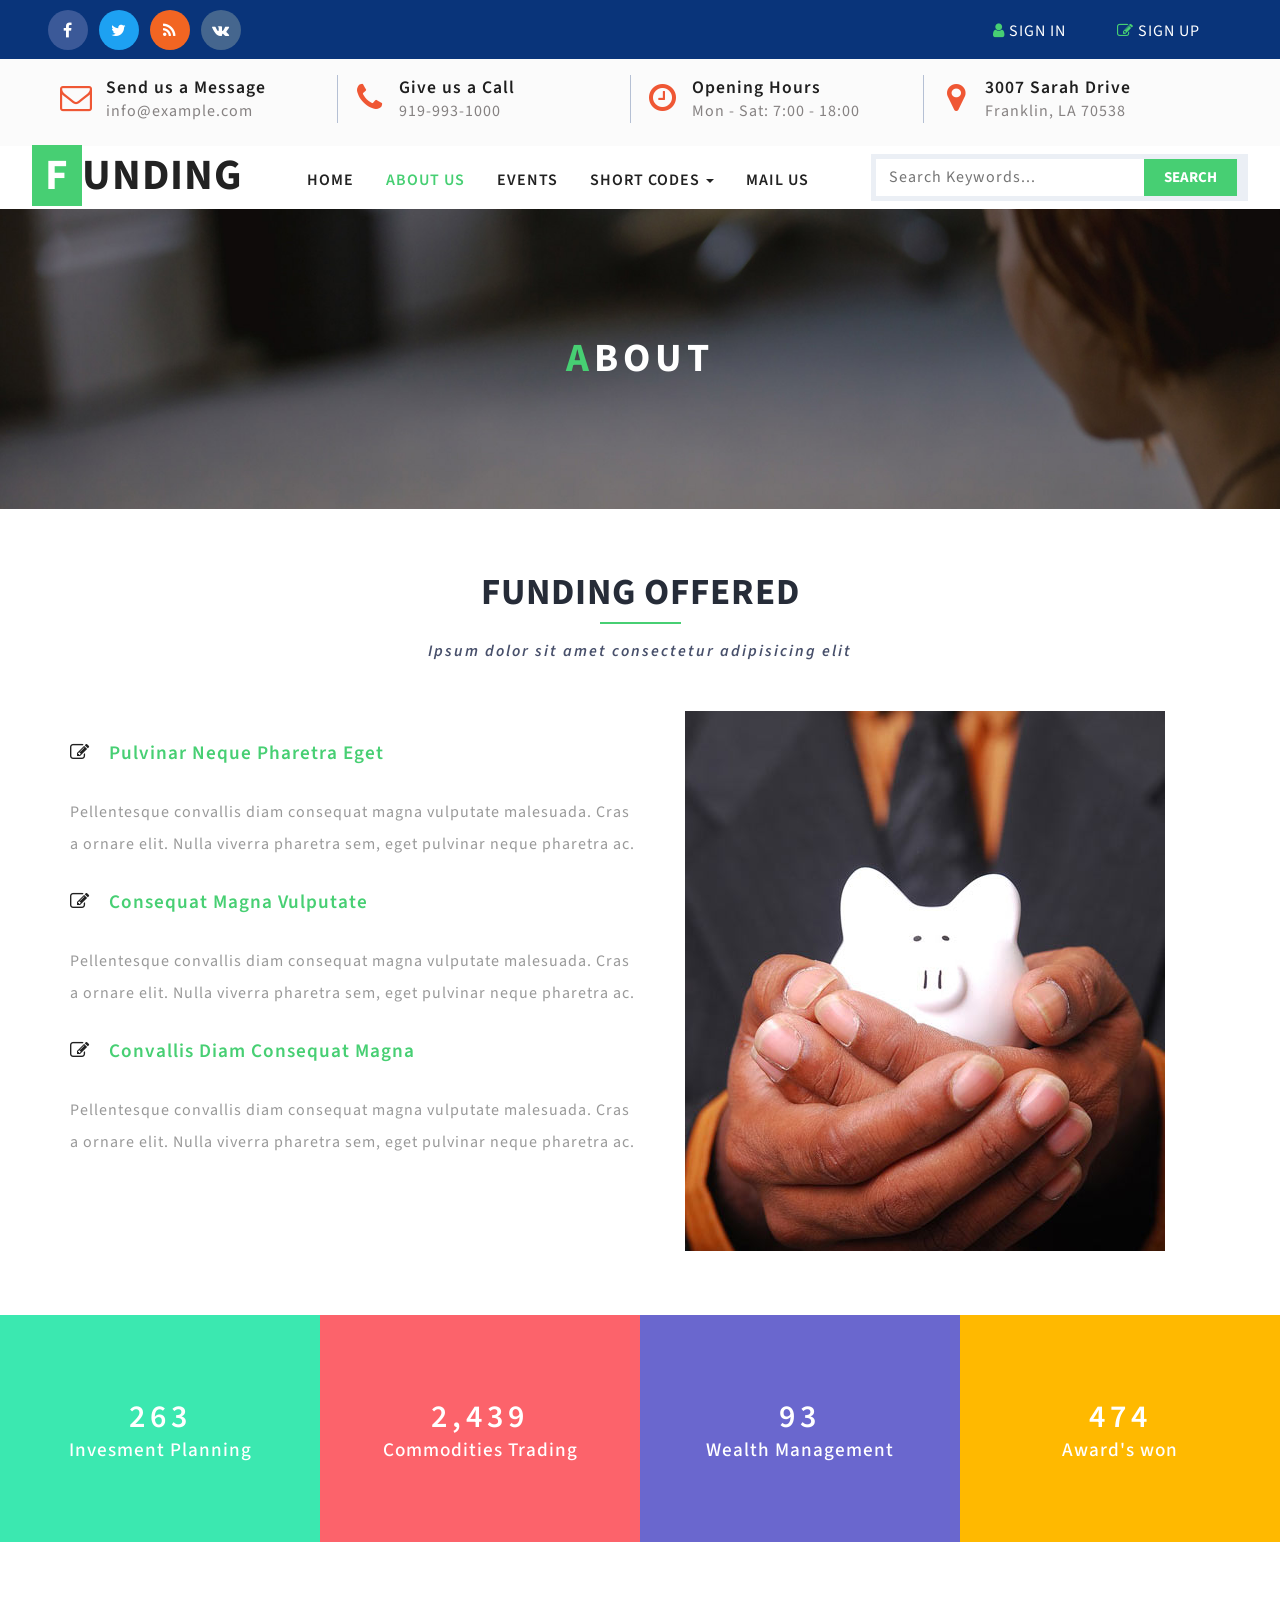
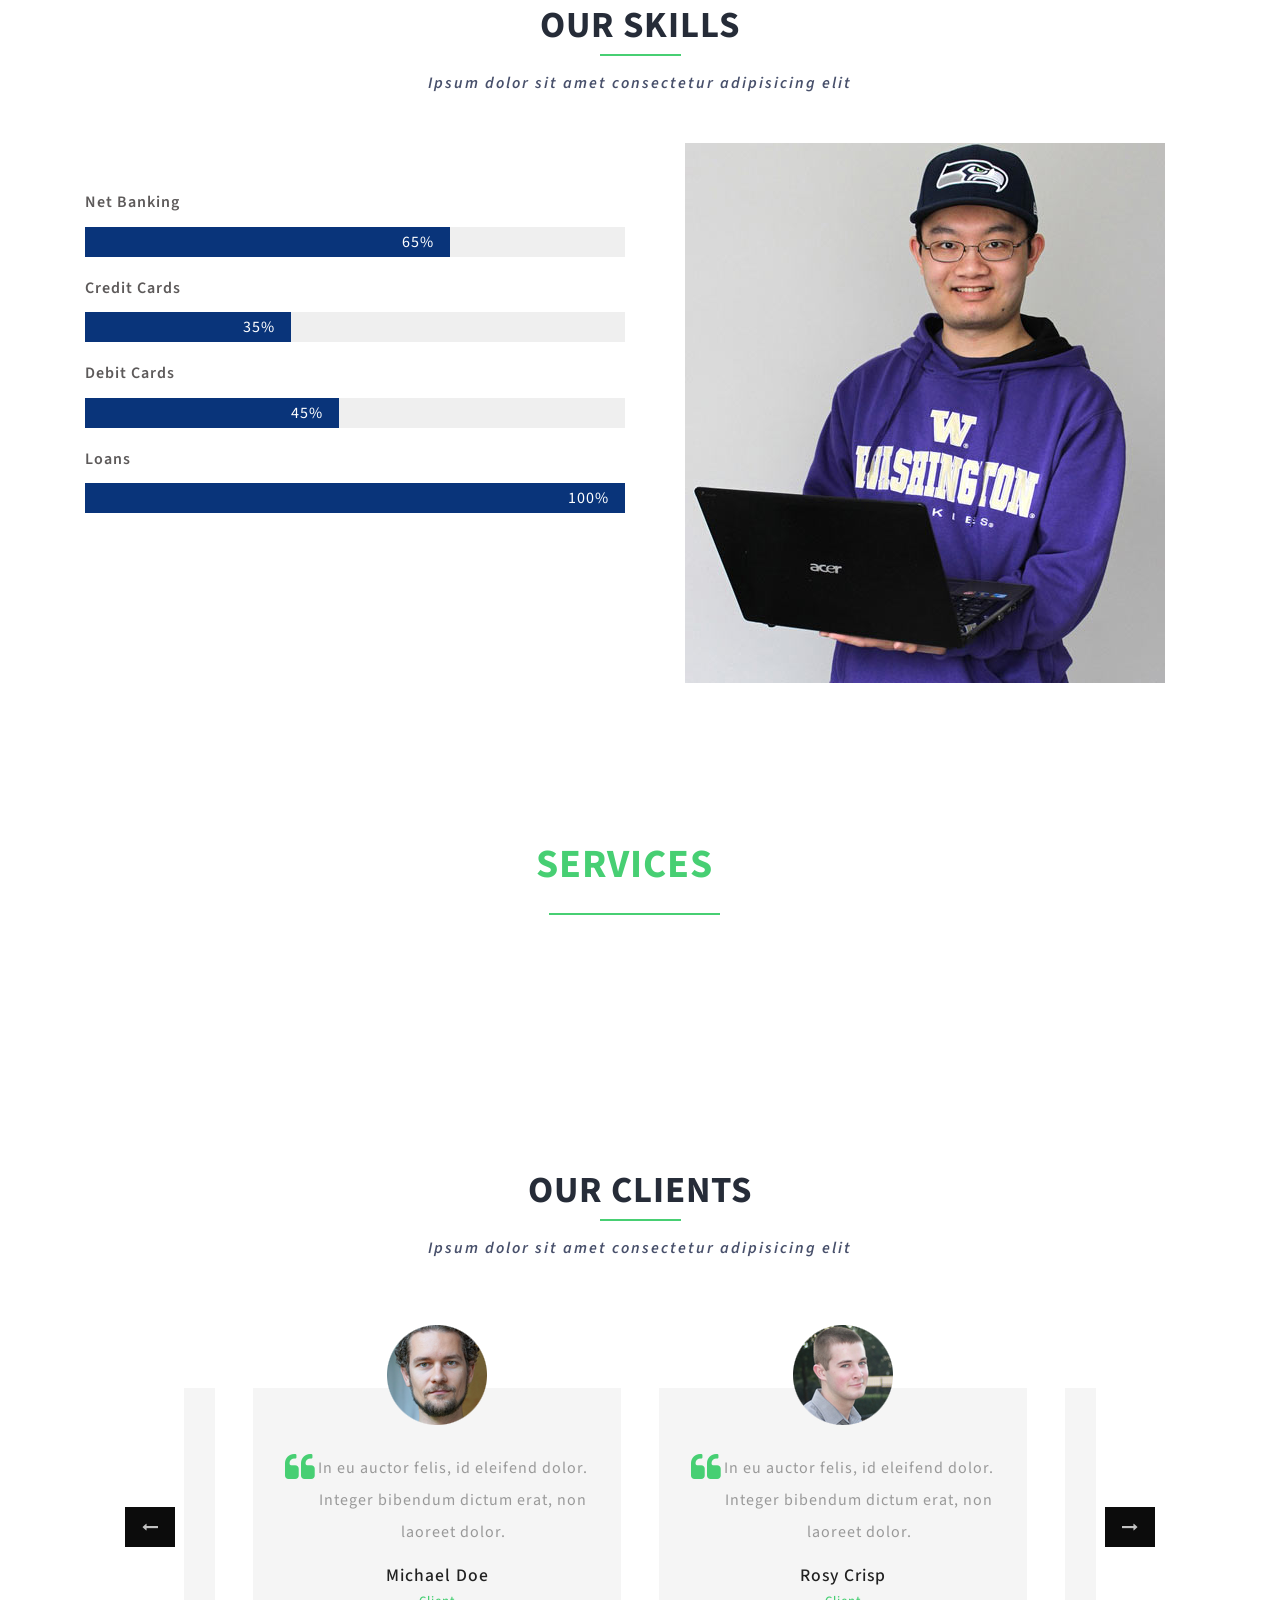
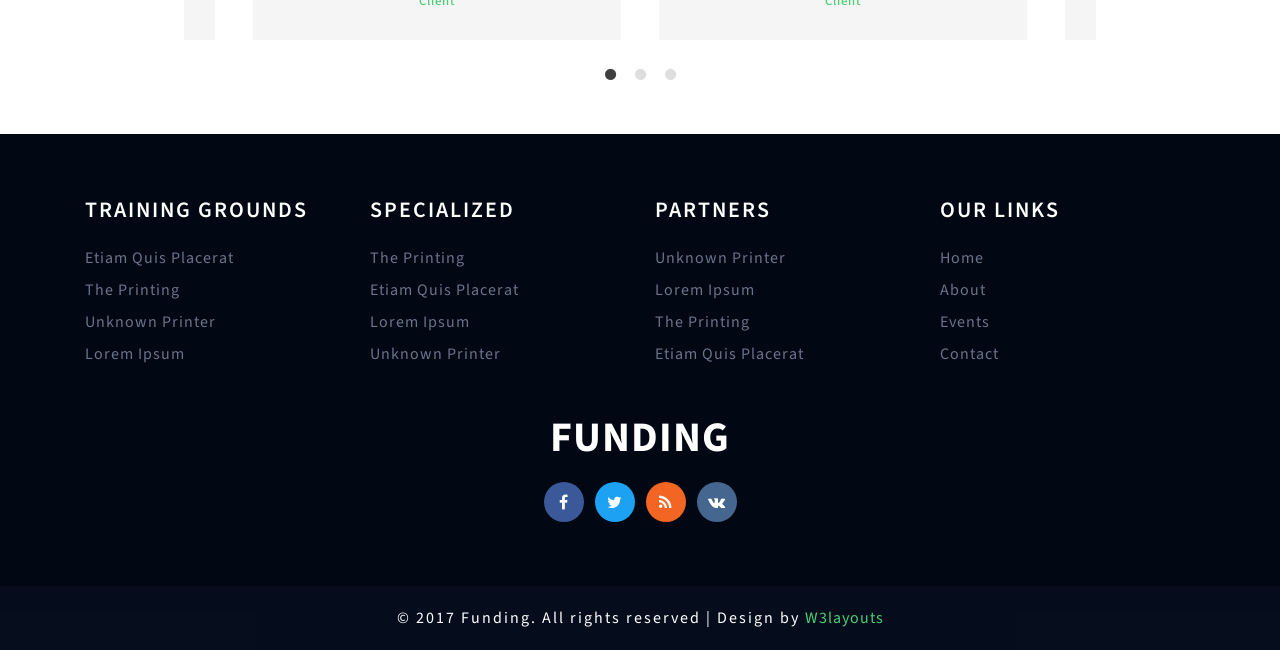
==== about.html @ b18e2f13 "" ====
<!--
author: W3layouts
author URL: http://w3layouts.com
License: Creative Commons Attribution 3.0 Unported
License URL: http://creativecommons.org/licenses/by/3.0/
-->
<!DOCTYPE html>
<html lang="en">
<head>
<title>Funding a Banking Category Flat Bootstrap Responsive Website Template | About :: w3layouts</title>
<!-- custom-theme -->
<meta name="viewport" content="width=device-width, initial-scale=1">
<meta http-equiv="Content-Type" content="text/html; charset=utf-8" />
<meta name="keywords" content="Funding Responsive web template, Bootstrap Web Templates, Flat Web Templates, Android Compatible web template, 
Smartphone Compatible web template, free webdesigns for Nokia, Samsung, LG, SonyEricsson, Motorola web design" />
<script type="application/x-javascript"> addEventListener("load", function() { setTimeout(hideURLbar, 0); }, false);
		function hideURLbar(){ window.scrollTo(0,1); } </script>
<!-- //custom-theme -->
<link href="css/bootstrap.css" rel="stylesheet" type="text/css" media="all" />
<link href="css/style.css" rel="stylesheet" type="text/css" media="all" />
<link rel="stylesheet" href="css/flexslider.css" type="text/css" media="screen" property="" />
<!-- font-awesome-icons -->
<link href="css/font-awesome.css" rel="stylesheet"> 
<link href="//fonts.googleapis.com/css?family=Source+Sans+Pro:300,300i,400,400i,600,600i,700,900" rel="stylesheet">

</head>	
<body>
<!-- banner -->
<div class="header">
		
		<div class="w3layouts_header_right">
			<div class="agileits-social top_content">
					<ul>
							<li><a href="#"><i class="fa fa-facebook"></i></a></li>
							<li><a href="#"><i class="fa fa-twitter"></i></a></li>
							<li><a href="#"><i class="fa fa-rss"></i></a></li>
							<li><a href="#"><i class="fa fa-vk"></i></a></li>
						</ul>
				</div>
		</div>
		<div class="w3layouts_header_left">
			<ul>
					<li><a href="#" data-toggle="modal" data-target="#myModal2"><i class="fa fa-user" aria-hidden="true"></i> Sign in</a></li>
					<li><a href="#" data-toggle="modal" data-target="#myModal3"><i class="fa fa-pencil-square-o" aria-hidden="true"></i> Sign up</a></li>
				</ul>

		</div>
		<div class="clearfix"> </div>
	</div>
<div class="header_mid">
		<div class="w3layouts_header_mid">
			<ul>
				<li>
					<div class="header_contact_details_agile"><i class="fa fa-envelope-o" aria-hidden="true"></i>
						<div class="w3l_header_contact_details_agile">
							 <div class="header-contact-detail-title">Send us a Message</div> 
							<a href="mailto:info@example.com">info@example.com</a>
						</div>
				   </div>
			    </li>
				<li>
					<div class="header_contact_details_agile"><i class="fa fa-phone" aria-hidden="true"></i>
						<div class="w3l_header_contact_details_agile">
							 <div class="header-contact-detail-title">Give us a Call</div> 
							<a class="w3l_header_contact_details_agile-info_inner"> 919-993-1000 </a>
						</div>
				   </div>
			    </li>
				<li>
					<div class="header_contact_details_agile"><i class="fa fa-clock-o" aria-hidden="true"></i>
						<div class="w3l_header_contact_details_agile">
							 <div class="header-contact-detail-title">Opening Hours</div> 
							<a class="w3l_header_contact_details_agile-info_inner">Mon - Sat: 7:00 - 18:00</a>
						</div>
				   </div>
			    </li>
				<li>
					<div class="header_contact_details_agile"><i class="fa fa-map-marker" aria-hidden="true"></i>
						<div class="w3l_header_contact_details_agile">
							 <div class="header-contact-detail-title">3007 Sarah Drive</div> 
								<a class="w3l_header_contact_details_agile-info_inner">Franklin, LA 70538 </a>
						</div>
				   </div>
			    </li>
			</ul>
		</div>
	</div>
	<div class="banner">
		<nav class="navbar navbar-default">
			<div class="navbar-header navbar-left">
				<button type="button" class="navbar-toggle collapsed" data-toggle="collapse" data-target="#bs-example-navbar-collapse-1">
					<span class="sr-only">Toggle navigation</span>
					<span class="icon-bar"></span>
					<span class="icon-bar"></span>
					<span class="icon-bar"></span>
				</button>
				<h1><a class="navbar-brand" href="index.html"><span>F</span>unding</a></h1>
			</div>
			<!-- Collect the nav links, forms, and other content for toggling -->
			<div class="collapse navbar-collapse navbar-right" id="bs-example-navbar-collapse-1">
				<nav class="link-effect-2" id="link-effect-2">
					<ul class="nav navbar-nav">
						<li><a href="index.html"><span data-hover="Home">Home</span></a></li>
						<li class="active"><a href="about.html"><span data-hover="About Us">About Us</span></a></li>
						<li><a href="events.html"><span data-hover="Events">Events</span></a></li>
						<li class="dropdown">
							<a href="#" class="dropdown-toggle" data-toggle="dropdown"><span data-hover="Short Codes">Short Codes</span> <b class="caret"></b></a>
							<ul class="dropdown-menu agile_short_dropdown">
								<li><a href="icons.html">Web Icons</a></li>
								<li><a href="typography.html">Typography</a></li>
							</ul>
						</li>
						<li><a href="mail.html"><span data-hover="Mail Us">Mail Us</span></a></li>
					</ul>
				</nav>
			
			</div>
			<div class="w3_agile_search">
				<form action="#" method="post">
					<input type="search" name="Search" placeholder="Search Keywords..." required="" />
					<input type="submit" value="Search">
				</form>

			</div>
		</nav>
		</div>

<!-- //banner -->	
<!-- /banner -->	
    <div class="banner1">
	    <div class="wthree_banner1_info">
				<h3><span>A</span>bout</h3>
		</div>
    </div>
<!-- //banner -->	
<!-- courses -->
	<div class="team">
		<div class="container"> 
			<div class="w3_agile_team_grid">
				<div class="w3_agile_team_grid_left">
					<h3 class="w3l_header w3_agileits_header">Funding <span>Offered</span></h3>
		            <p class="sub_para_agile">Ipsum dolor sit amet consectetur adipisicing elit</p>
				</div>
			</div>
			<div class="agile_team_grids_top">
				<div class="col-md-6 w3ls_banner_bottom_left w3ls_courses_left">
					<div class="w3ls_courses_left_grids">
						<div class="w3ls_courses_left_grid">
							<h3><i class="fa fa-pencil-square-o" aria-hidden="true"></i>pulvinar neque pharetra eget</h3>
							<p>Pellentesque convallis diam consequat magna vulputate malesuada. 
								Cras a ornare elit. Nulla viverra pharetra sem, eget pulvinar neque pharetra ac.</p>
						</div>
						<div class="w3ls_courses_left_grid">
							<h3><i class="fa fa-pencil-square-o" aria-hidden="true"></i>consequat magna vulputate</h3>
							<p>Pellentesque convallis diam consequat magna vulputate malesuada. 
								Cras a ornare elit. Nulla viverra pharetra sem, eget pulvinar neque pharetra ac.</p>
						</div>
						<div class="w3ls_courses_left_grid">
							<h3><i class="fa fa-pencil-square-o" aria-hidden="true"></i>convallis diam consequat magna</h3>
							<p>Pellentesque convallis diam consequat magna vulputate malesuada. 
								Cras a ornare elit. Nulla viverra pharetra sem, eget pulvinar neque pharetra ac.</p>
						</div>
					</div>
				</div>
				<div class="col-md-6 agileits_courses_right">
					<img src="images/2.jpg" alt=" " class="img-responsive" />
				</div>
				<div class="clearfix"> </div>
			</div>
		</div>
	</div>
<!-- //courses -->
<!-- stats -->
	<div class="stats">
		<div class="col-md-3 w3layouts_stats_left w3_counter_grid">
			<p class="counter">1,546</p>
			<h3>Invesment Planning</h3>
		</div>
		<div class="col-md-3 w3layouts_stats_left w3_counter_grid1">
			<p class="counter">14,345</p>
			<h3>Commodities Trading</h3>
		</div>
		<div class="col-md-3 w3layouts_stats_left w3_counter_grid2">
			<p class="counter">563</p>
			<h3>Wealth Management</h3>
		</div>
		<div class="col-md-3 w3layouts_stats_left w3_counter_grid3">
			<p class="counter">2,874</p>
			<h3>Award's won</h3>
		</div>
		<div class="clearfix"> </div>
	</div>
<!-- //stats -->
<!-- bootstrap-pop-up -->
	<div class="modal video-modal fade" id="myModal" tabindex="-1" role="dialog" aria-labelledby="myModal">
		<div class="modal-dialog" role="document">
			<div class="modal-content">
				<div class="modal-header">
					Funding
					<button type="button" class="close" data-dismiss="modal" aria-label="Close"><span aria-hidden="true">&times;</span></button>						
				</div>
				<section>
					<div class="modal-body">
						<img src="images/10.jpg" alt=" " class="img-responsive" />
						<p>Ut enim ad minima veniam, quis nostrum 
							exercitationem ullam corporis suscipit laboriosam, 
							nisi ut aliquid ex ea commodi consequatur? Quis autem 
							vel eum iure reprehenderit qui in ea voluptate velit 
							esse quam nihil molestiae consequatur, vel illum qui 
							dolorem eum fugiat quo voluptas nulla pariatur.
							<i>" Quis autem vel eum iure reprehenderit qui in ea voluptate velit 
								esse quam nihil molestiae consequatur.</i></p>
					</div>
				</section>
			</div>
		</div>
	</div>
<!-- //bootstrap-pop-up -->
<!-- stats-bottom -->
	<div class="team">
		<div class="container"> 
			<div class="w3_agile_team_grid">
				<div class="w3_agile_team_grid_left">
					<h3 class="w3l_header w3_agileits_header">Our <span>Skills</span></h3>
		             <p class="sub_para_agile">Ipsum dolor sit amet consectetur adipisicing elit</p>

				</div>
			</div>
			<div class="agile_team_grids_top">

				<div class="col-md-6 w3l_stats_bottom_grid_right">
					<div class='bar_group'>
						<div class='bar_group__bar thin elastic' label='Net Banking' value='230'>
							<div class='w3ls_bar_group__bar_pos'>
								<p>65%</p>
							</div>
						</div>
						<div class='bar_group__bar thin elastic' label='Credit Cards' value='130'>
							<div class='w3ls_bar_group__bar_pos'>
								<p>35%</p>
							</div>
						</div>
						<div class='bar_group__bar thin elastic' label='Debit Cards' value='160'>
							<div class='w3ls_bar_group__bar_pos'>
								<p>45%</p>
							</div>
						</div>
						<div class='bar_group__bar thin elastic' label='Loans' value='340'>
							<div class='w3ls_bar_group__bar_pos'>
								<p>100%</p>
							</div>
						</div>
					</div>
				</div>
								<div class="col-md-6 w3l_stats_bottom_grid_left">
					<img src="images/3.jpg" alt=" " class="img-responsive" />
				</div>
				<div class="clearfix"> </div>
			</div>
		</div>
	</div>
<!-- //stats-bottom -->	
<!-- stats-bottom-banner -->
	<div class="stats-bottom-banner">
		<div class="container">
			<h3>We Offer <span>Services</span> That Work</h3>
			<p>Nunc in dolor hendrerit, pellentesque mi ac, accumsan nunc. Vestibulum sapien lacus, 
				auctor sed ullamcorper id, aliquam molestie dui. Proin faucibus 
				ullamcorper erat id interdum.</p>
		</div>
	</div>
<!-- //stats-bottom-banner -->	
<!-- bootstrap-pop-up -->
	<div class="modal video-modal fade" id="myModal" tabindex="-1" role="dialog" aria-labelledby="myModal">
		<div class="modal-dialog" role="document">
			<div class="modal-content">
				<div class="modal-header">
					<button type="button" class="close" data-dismiss="modal" aria-label="Close"><span aria-hidden="true">&times;</span></button>						
				</div>
				<div class="signin-form profile">
				
					<div class="modal-body">
						<img src="images/g1.jpg" alt=" " class="img-responsive" />
						<p>Ut enim ad minima veniam, quis nostrum 
							exercitationem ullam corporis suscipit laboriosam, 
							nisi ut aliquid ex ea commodi consequatur? Quis autem 
							vel eum iure reprehenderit qui in ea voluptate velit 
							esse quam nihil molestiae consequatur, vel illum qui 
							dolorem eum fugiat quo voluptas nulla pariatur.
							<i>" Quis autem vel eum iure reprehenderit qui in ea voluptate velit 
								esse quam nihil molestiae consequatur.</i></p>
					</div>
				</div>
			</div>
		</div>
	</div>
<!-- //bootstrap-pop-up -->
<!-- testimonials -->
	<div class="testimonials">
		<div class="container">
	      <h3 class="w3l_header w3_agileits_header">Our <span>Clients</span></h3>
		  <p class="sub_para_agile">Ipsum dolor sit amet consectetur adipisicing elit</p>
			<div class="w3ls_testimonials_grids">
				 <section class="center slider">
						<div class="agileits_testimonial_grid">
							<div class="w3l_testimonial_grid">
								<p>In eu auctor felis, id eleifend dolor. Integer bibendum dictum erat, 
									non laoreet dolor.</p>
								<h4>Rosy Crisp</h4>
								<h5>Client</h5>
								<div class="w3l_testimonial_grid_pos">
									<img src="images/1.png" alt=" " class="img-responsive" />
								</div>
							</div>
						</div>
						<div class="agileits_testimonial_grid">
							<div class="w3l_testimonial_grid">
								<p>In eu auctor felis, id eleifend dolor. Integer bibendum dictum erat, 
									non laoreet dolor.</p>
								<h4>Laura Paul</h4>
								<h5>Client</h5>
								<div class="w3l_testimonial_grid_pos">
									<img src="images/2.png" alt=" " class="img-responsive" />
								</div>
							</div>
						</div>
						<div class="agileits_testimonial_grid">
							<div class="w3l_testimonial_grid">
								<p>In eu auctor felis, id eleifend dolor. Integer bibendum dictum erat, 
									non laoreet dolor.</p>
								<h4>Michael Doe</h4>
								<h5>Client</h5>
								<div class="w3l_testimonial_grid_pos">
									<img src="images/3.png" alt=" " class="img-responsive" />
								</div>
							</div>
						</div>
				</section>
			</div>
		</div>
	</div>
<!-- //testimonials -->
<!-- footer -->
<div class="footer_agile_w3ls">
	<div class="container">
		<div class="agileits_w3layouts_footer_grids">
	        <div class="col-md-3 footer-w3-agileits">
					<h3>Training Grounds</h3>
					<ul>
						<li>Etiam quis placerat</li>
						<li>the printing</li>
						<li>unknown printer</li>
						<li>Lorem Ipsum</li>
					</ul>
			</div>
			<div class="col-md-3 footer-agileits">
					<h3>Specialized</h3>
					<ul>
						<li>the printing</li>
						<li>Etiam quis placerat</li>
						<li>Lorem Ipsum</li>
						<li>unknown printer</li>
					</ul>
				</div>
				<div class="col-md-3 footer-wthree">
					<h3>Partners</h3>
					<ul>
						<li>unknown printer</li>
						<li>Lorem Ipsum</li>
						<li>the printing</li>
						<li>Etiam quis placerat</li>
					</ul>
				</div>
	
				<div class="col-md-3 footer-agileits-w3layouts">
					<h3>Our Links</h3>
					<ul>
						<li><a href="index.html">Home</a></li>
						<li><a href="about.html">About</a></li>
						<li><a href="events.html">Events</a></li>
						<li><a href="mail.html">Contact</a></li>
					</ul>
				</div>
				<div class="clearfix"></div>

		</div>
		<div class="agileits_w3layouts_logo logo2">
			<h2><a href="index.html">Funding</a></h2>
			<div class="agileits-social">
					<ul>
							<li><a href="#"><i class="fa fa-facebook"></i></a></li>
							<li><a href="#"><i class="fa fa-twitter"></i></a></li>
							<li><a href="#"><i class="fa fa-rss"></i></a></li>
							<li><a href="#"><i class="fa fa-vk"></i></a></li>
						</ul>
				</div>

		</div>
	</div>
</div>
<div class="wthree_copy_right">
	<div class="container">
		<p>© 2017 Funding. All rights reserved | Design by <a href="http://w3layouts.com/">W3layouts</a></p>
	</div>
</div>
<!-- //footer -->

<div class="modal fade" id="myModal2" tabindex="-1" role="dialog">
														<div class="modal-dialog">
														<!-- Modal content-->
															<div class="modal-content">
																<div class="modal-header">
																	<button type="button" class="close" data-dismiss="modal">&times;</button>
																	
																	<div class="signin-form profile">
																	<h3 class="agileinfo_sign">Sign In</h3>	
																			<div class="login-form">
																				<form action="#" method="post">
																					<input type="email" name="email" placeholder="E-mail" required="">
																					<input type="password" name="password" placeholder="Password" required="">
																					<div class="tp">
																						<input type="submit" value="Sign In">
																					</div>
																				</form>
																			</div>
																			<div class="login-social-grids">
																				<ul>
																					<li><a href="#"><i class="fa fa-facebook"></i></a></li>
																					<li><a href="#"><i class="fa fa-twitter"></i></a></li>
																					<li><a href="#"><i class="fa fa-rss"></i></a></li>
																				</ul>
																			</div>
																			<p><a href="#" data-toggle="modal" data-target="#myModal3" > Don't have an account?</a></p>
																		</div>
																</div>
															</div>
														</div>
													</div>
													<!-- //Modal1 -->	
													<!-- Modal2 -->
													<div class="modal fade" id="myModal3" tabindex="-1" role="dialog">
														<div class="modal-dialog">
														<!-- Modal content-->
															<div class="modal-content">
																<div class="modal-header">
																	<button type="button" class="close" data-dismiss="modal">&times;</button>
																	
																	<div class="signin-form profile">
																	<h3 class="agileinfo_sign">Sign Up</h3>	
																			<div class="login-form">
																				<form action="#" method="post">
																				   <input type="text" name="name" placeholder="Username" required="">
																					<input type="email" name="email" placeholder="Email" required="">
																					<input type="password" name="password" placeholder="Password" required="">
																					<input type="password" name="password" placeholder="Confirm Password" required="">
																					<input type="submit" value="Sign Up">
																				</form>
																			</div>
																			<p><a href="#"> By clicking register, I agree to your terms</a></p>
																		</div>
																</div>
															</div>
														</div>
													</div>
													<!-- //Modal2 -->	

<!-- //bootstrap-pop-up -->
<!-- js -->
<script type="text/javascript" src="js/jquery-2.1.4.min.js"></script>
<!-- //js -->
<script src="js/bars.js"></script>
<!-- stats -->
	<script src="js/jquery.waypoints.min.js"></script>
	<script src="js/jquery.countup.js"></script>
		<script>
			$('.counter').countUp();
		</script>
<!-- //stats -->
<!-- carousal -->
	<script src="js/slick.js" type="text/javascript" charset="utf-8"></script>
	<script type="text/javascript">
		$(document).on('ready', function() {
		  $(".center").slick({
			dots: true,
			infinite: true,
			centerMode: true,
			slidesToShow: 2,
			slidesToScroll: 2,
			responsive: [
				{
				  breakpoint: 768,
				  settings: {
					arrows: true,
					centerMode: false,
					slidesToShow: 2
				  }
				},
				{
				  breakpoint: 480,
				  settings: {
					arrows: true,
					centerMode: false,
					centerPadding: '40px',
					slidesToShow: 1
				  }
				}
			 ]
		  });
		});
	</script>
<!-- //carousal -->
<!-- start-smooth-scrolling -->
<script type="text/javascript" src="js/move-top.js"></script>
<script type="text/javascript" src="js/easing.js"></script>
<script type="text/javascript">
	jQuery(document).ready(function($) {
		$(".scroll").click(function(event){		
			event.preventDefault();
			$('html,body').animate({scrollTop:$(this.hash).offset().top},1000);
		});
	});
</script>
<!-- start-smooth-scrolling -->
<!-- for bootstrap working -->
	<script src="js/bootstrap.js"></script>
<!-- //for bootstrap working -->
<!-- here stars scrolling icon -->
	<script type="text/javascript">
		$(document).ready(function() {
			/*
				var defaults = {
				containerID: 'toTop', // fading element id
				containerHoverID: 'toTopHover', // fading element hover id
				scrollSpeed: 1200,
				easingType: 'linear' 
				};
			*/
								
			$().UItoTop({ easingType: 'easeOutQuart' });
								
			});
	</script>
<!-- //here ends scrolling icon -->
</body>
</html>
---- css/style.css ----
/*--
Author: W3layouts
Author URL: http://w3layouts.com
License: Creative Commons Attribution 3.0 Unported
License URL: http://creativecommons.org/licenses/by/3.0/
--*/
html, body{
    font-size: 100%;
font-family: 'Source Sans Pro', sans-serif;
	background:#ffffff;
	margin: 0;
}
p,ul li,ol li,body a{
	margin:0;
	    font-family: 'Source Sans Pro', sans-serif;
		letter-spacing:1px;
}
h1,h2,h3,h4,h5,h6{
font-family: 'Source Sans Pro', sans-serif;
	margin:0;
	letter-spacing:1px;
}
ul,label{
	margin:0;
	padding:0;
}
body a:hover{
	text-decoration:none;
}
input[type="submit"],input[type="reset"],input[type="search"],input[type="text"],input[type="email"]{
	-webkit-transition: 0.5s ease-in;
    -moz-transition: 0.5s ease-in;
    -ms-transition: 0.5s ease-in;
    -o-transition: 0.5s ease-in;
    transition:0.5s ease-in;
	font-family: 'Source Sans Pro', sans-serif;
}
/*-- header --*/
.w3layouts_header_left {
    float: right;
    margin-top: 10px;
}
.w3layouts_header_left p{
	color:#999;
	line-height:1.8em;
}
.w3layouts_header_right{
	float:left;
}
.header {
    padding: 0.6em 3em;
    background: #09347a;
}
.w3layouts_header_right ul li{
	display:inline-block;
	    color: #fff;
}
.header_contact_details_agile i {
    float: left;
    font-size: 2em;
	color:#fff;
	}
	.agileits-social.top_content ul {
    margin: 0!important;
}
.agileits-social.top_content {
     margin: 0!important;
}
.w3layouts_header_right ul li i{
	 color: #47cf73;
}
.w3layouts_header_right ul li a{
		    color: #fff;
	text-decoration:none;
}
.w3layouts_header_right ul li a:hover{
	color:#fa3d43;
}
.w3layouts_header_left ul li {
    display: inline-block;
    list-style: none;
    margin-right: 1em;
}
.w3layouts_header_left ul li a {
      color: #fff;
    padding: 0.5em 1em;
    font-size: 1em;
    letter-spacing: 1px;
    text-transform: uppercase;
}
.w3layouts_header_left i {
    color: #47cf73;
}
.social_list_w3ls {
    position: absolute;
    bottom: -126px;
    left: 16px;
}
.social_list_w3ls i {
    width: 0;
    height: 0;
    margin: 0;
}
.social_list_w3ls a {
    display: inline-block;
    margin-right:36px;
    color: #fff;
}
.social_list_w3ls a:hover{
	color:#00acee;
}
.social_list_w3ls span {
    font-size: 1em;
}
/*-- w3layouts_header_mid --*/
.w3layouts_header_mid ul li {
    list-style: none;
    display: inline-block;
    width: 23%;
}
.header_contact_details_agile i {
      color: #ef5734;
    width: 20%;
    float: left;
    text-align: center;
    margin-top: 7px;
}
.w3l_header_contact_details_agile {
    float: right;
    width: 80%;
}
.header-contact-detail-title {
    color: #1f1f1f;
    font-size: 1.1em;
    font-weight: 600;
}
a.w3l_header_contact_details_agile-info_inner,.w3l_header_contact_details_agile a {
    font-size: 1em;
    color: #868282;
}
.header_mid {
    padding: 1em 3em;
    background: rgba(245, 244, 244, 0.41);
}

.w3layouts_header_mid ul li {
    list-style: none;
    display: inline-block;
    width: 24.5%;
    border-right: 1px ridge#b5c0d4;
}
.w3layouts_header_mid ul li:nth-child(4) {
border:none;
}
/*-- //w3layouts_header_mid--*/
/*-- bootstrap-pop-up --*/
.modal-header {
    color: #222;
    text-align: center;
    text-transform: uppercase;
    letter-spacing: 1px;
	    border-bottom: none;
}
.close {
    opacity: 1;
}
.modal-body p {
    color: #777;
    text-align: left;
	padding:1em 2em 1em;
	margin: 0 !important;
	line-height:2em;
}
.modal-body p i {
    display: block;
    margin: 1em 0;
    color: #212121;
}
.modal-body {
    padding:0;
}
.modal-content {
    border-radius: 0;
}
button.close {
    font-size: 1.5em;
    color:#212121;
	outline: none;
}
/*-- registration --*/
.signin-form {
	    padding: 0em 1em 1em 1em;
    text-align: center;
}
.signin-form h3,h3.agileinfo_sign  {
       font-size: 1.5em;
    color: #212121;
    font-weight: 700;
    margin: 1em 0 0.8em 0;
    text-transform: uppercase;
    letter-spacing: 1px;
}
h3.agileinfo_sign  {
	text-align:center;
}
.signin-form h3 span {
    color: #67e1ff;
}
.login-form {
    margin: 1em 0 2.5em;
}
.signin-form input[type="email"],.signin-form input[type="text"], .signin-form input[type="password"] {
      width: 100%;
    padding: 1em 1em 1em 1em;
    font-size: 0.9em;
       margin: 0.5em 0;
    outline: none;
    color: #212121;
    border: none;
    border: 1px solid #ccc;
    letter-spacing: 1px;
    text-align: center;
}
.signin-form input[type="email"] {
    background: none;
    display: block;
}
.signin-form input[type="text"] {
    background: none;
    display: block;
}
.signin-form input[type="password"] {
     background: none;
    display: block;
}
.signin-form ::-webkit-input-placeholder{
	color:#212121 !important;
}
.signin-form input[type="submit"] {
    outline: none;
    padding: 0.8em 0;
    width: 100%;
    text-align: center;
    font-size: 1em;
    margin-top: 1em;
    border: none;
    color: #FFFFFF;
	text-transform:uppercase;
    cursor: pointer;
        background: #47cf73;
    box-shadow: 0px 2px 1px rgba(28, 28, 29, 0.42);
	
}
.signin-form input[type="submit"]:hover {
    color: #fff;
       background: #000;
    transition: .5s all;
	-webkit-transition: .5s all;
    -moz-transition: .5s all;
    -o-transition: .5s all;
    -ms-transition: .5s all;
}
.signin-form p a {
    font-size: 0.875em;
    color: #212121;
    letter-spacing: 1px;
}
.login-social-grids{
    margin: 1em 0;
}
.login-social-grids ul {
    padding: 0;
    margin: 0;
}
.login-social-grids ul li {
    display: inline-block;
    margin: 0 .5em 0 0;
}
.login-social-grids ul li a {
    color: #FFFFFF;
    text-align: center;
}
.login-social-grids ul li a i.fa.fa-facebook, .login-social-grids ul li a i.fa.fa-twitter, .login-social-grids ul li a i.fa.fa-rss{
    height: 30px;
    width: 30px;
    border: solid 2px #212121;
    line-height: 29px;
    background: none;
    color: #212121;
    transition: 0.5s all;
    -webkit-transition: 0.5s all;
    -moz-transition: 0.5s all;
    -o-transition: 0.5s all;
    -ms-transition: 0.5s all;
	border-radius:50%;
	-webkit-border-radius:50%;
	-moz-border-radius:50%;
	-ms-border-radius:50%;
	-o-border-radius:50%;
	
}
.login-social-grids ul li a i.fa.fa-facebook:hover {
	border: solid 2px #3b5998;
	background:#3b5998;
    color: #FFFFFF;
}
.login-social-grids ul li a i.fa.fa-twitter:hover{
	border: solid 2px #55acee;
	background:#55acee;
	color: #FFFFFF;
}
.login-social-grids ul li a i.fa.fa-rss:hover{
	border: solid 2px #f26522;
	background:#f26522;
	color: #FFFFFF;
}
.modal-header .close{
	float:right!important;
}
.form-control:focus {
    border: 1px solid #ccc;
    outline: 0;
	 box-shadow:none!important;
}
/*-- //registration --*/
/*-- //bootstrap-pop-up --*/
/*-- banner --*/
.banner1{
    background: url(../images/banner2.jpg) no-repeat 0px 0px;
    background-size: cover;
    -webkit-background-size: cover;
    -moz-background-size: cover;
    -o-background-size: cover;
    -ms-background-size: cover;
    min-height: 300px;
}
/*-- nav --*/
.navbar-default {
    background: none;
    border: none;
}
.navbar {
    margin-bottom: 0;
}
.navbar-collapse {
    padding: 0;
}
.navbar-right {
    margin-right: 0;
}
.navbar-default .navbar-nav > .active > a, .navbar-default .navbar-nav > .active > a:hover, .navbar-default .navbar-nav > .active > a:focus {
    color:#47cf73;
    background:none;
}
.navbar-default .navbar-nav > li > a {
    font-weight:600;
    letter-spacing: 1px;
	font-family: 'Source Sans Pro', sans-serif;
    font-size: 1em;
}
.navbar-nav > li > a {
    margin: 0;
    padding:0 1.5em;
    text-transform: uppercase;
}
.navbar-default .navbar-nav > li > a:hover{
    color:#47cf73;
}
.navbar-default .navbar-nav > li > a:focus {
    color: #fff;
	outline:none;
}
nav.navbar.navbar-default {
    background: none;
       padding: 0.5em 2em;
}
.navbar-right {
    float: left !important;
    margin: 1em 0 0 12em;
}
.navbar-default .navbar-nav > .open > a, .navbar-default .navbar-nav > .open > a:hover, .navbar-default .navbar-nav > .open > a:focus {
    color:#fff;
    background: none;
}
.navbar-default .navbar-nav > li > a {
    color: #222;
}
.navbar-default .navbar-nav  > .active.open > a:focus {
	background:transparent;
	color: #222;
}
.navbar-default .navbar-brand,.navbar-default .navbar-brand:hover, .navbar-default .navbar-brand:focus {
    color: #222;
}
.navbar-brand {
    height: 42px;
    padding: 0;
    font-size: 1.2em;
    line-height: 43px;
    font-weight: 700;
    text-transform: uppercase;
}
.navbar-brand span {
    color: #fff;
    background: #47cf73;
    padding: 0px 13px;
}
.link-effect-2 a {
  overflow: hidden;
  font-weight: 400;
}
.link-effect-2 a span {
  position: relative;
  display: inline-block;
  -moz-transition: 0.3s;
  -o-transition: 0.3s;
  -webkit-transition: 0.3s;
  transition: 0.3s;
}
.link-effect-2 a span::before {
  color:#47cf73;
  position: absolute;
  top: 100%;
  content: attr(data-hover);
  -moz-transform: translate3d(0, 0, 0);
  -ms-transform: translate3d(0, 0, 0);
  -webkit-transform: translate3d(0, 0, 0);
  transform: translate3d(0, 0, 0);
}
.link-effect-2 a:hover span {
  -moz-transform: translateY(-100%);
  -ms-transform: translateY(-100%);
  -webkit-transform: translateY(-100%);
  transform: translateY(-100%);
}
.agile_short_dropdown {
    border-radius: 0;
    background: #ffffff;
    text-align: center;
	padding:0;
	border: none;
}
.agile_short_dropdown li a{
	text-transform:uppercase;
	color:#212121;
	font-size:13px;
	font-weight:600;
	padding: .8em 0;
}
.agile_short_dropdown > li > a:hover{
    color: #fff;
    text-decoration: none;
    background-color:#47cf73;
}
.w3_agile_search{
	float:right;
	    width: 25%;
}
.w3_agile_search input[type="search"] {
    
    font-size: 16px;
    font-weight: 400;
    padding: 6px 12px;
     width: 74%;
    outline: none;
    background: #fff;
    color: #000;
    border: 1px solid #fff;
    letter-spacing: 1px;
}
.w3_agile_search input[type="submit"] {
    background: #47cf73;
    color: #fff;
    border: none;
    font-size: 15px;
    text-transform: capitalize;
    font-weight:700;
    padding: 8px 20px;
    margin-left: -3px;
    outline: none;
    transition: 0.5s all;
    -webkit-transition: 0.5s all;
    -moz-transition: 0.5s all;
    -o-transition: 0.5s all;
	text-transform:uppercase;
}
.w3_agile_search  form {
    outline: none;
    margin: 0 auto;
    padding:5px;
    background: rgba(9, 52, 122, 0.08);
}

/*-- gallery --*/
.w3ls_banner_bottom_right1 h2 {
    font-size: 2.5em;
    color: #262c38;
    letter-spacing: 1px;
    text-transform: uppercase;
    position: relative;
    font-weight: 700;
}
.w3ls_banner_bottom_right1 p {
    color: #666;
    line-height: 2em;
    font-size: 1em;
    margin-bottom: 1em;
}
.w3ls_banner_bottom_right1 h2:after {
    border-top: 2px solid #47cf73;
    display: block;
    width: 81px;
    content: "";
    margin: 8px 0;
}
ul.some_agile_facts li {
    list-style: none;
    margin:15px 0;
    color: #333;
    font-weight: 600;
}
ul.some_agile_facts i {
    color: #47cf73;
    margin-right: 7px;
}
/*--/middle--*/
.w3ls-special-img.w3l-grid-1{
    background:#000 url(../images/g1.jpg) no-repeat 0px 0px;
    min-height:400px;
    background-size: cover;
    text-align: center;
    position: relative;	
}
.w3ls-special-img.w3l-grid-2{
    background:#000 url(../images/g2.jpg) no-repeat 0px 0px;
   min-height:400px;
    background-size: cover;
    text-align: center;
    position: relative;	
}
.w3ls-special-img.w3l-grid-3{
    background:#000 url(../images/g3.jpg) no-repeat 0px 0px;
    min-height:400px;
    background-size: cover;
    text-align: center;
    position: relative;	
}
.w3ls-special-text h4 {
       color: #FFF;
    font-size: 2em;
    margin: 4em 0 0 0;
    font-weight: 600;
    letter-spacing: 2px;
    margin-bottom: 1em;
}
.w3ls-special-img {
    padding: 0;
}
.w3ls-special-text.effect-1 ul li {
    list-style: none;
    color: #fff;
    letter-spacing: 1px;
    font-size: 1em;
    margin-bottom: 1em;
}
/*-- Effect 1--*/
.w3ls-special-text:after {
    position: absolute;
        width: 316px;
    height: 323px;
    content: '';
    -webkit-box-sizing: content-box;
    -moz-box-sizing: content-box;
    box-sizing: content-box;
background: rgba(0, 0, 0, 0.17);
}
.effect-1 {
	-webkit-transition: background 0.5s, color 0.2s;
	-moz-transition: background 0.5s, color 0.2s;
	transition: background 0.5s, color 0.2s;
}
.effect-1:after {
       top: 43px;
    left: 41px;
    box-shadow: 0 0 0 2px #FFFFFF;
    -webkit-transition: -webkit-transform 0.5s, opacity 0.2s;
    -webkit-transform: scale(0.8);
    -moz-transition: -moz-transform 0.5s, opacity 0.2s;
    -moz-transform: scale(0.8);
    -ms-transform: scale(0.8);
    transition: transform 0.5s, opacity 0.2s;
    transform: scale(0.8);
    opacity: 0;
}
.w3ls-special-img:hover.w3ls-special-text{
	background:#FF7200;
	color: #fff !important;
}
.w3ls-special-img:hover .w3ls-special-text:after {
  -webkit-transform: scale(1);
  -moz-transform: scale(1);
  -ms-transform: scale(1);
  transform: scale(1);
  opacity: 1;
}
.w3ls-special-img.text_info {
    background: #000;
    min-height: 399px;
}
.w3ls-special-img.text_info h4 {
    text-align: center;
    color: #fff;
    font-size: 2.5em;
    font-weight: 700;
    text-transform: uppercase;
    padding-top:4em;
}
/*--//Effect 1--*/
/*--flexisel--*/
.flex-slider{	
	background:#222227;
	padding: 70px 0 165px 0;
}
#flexiselDemo1 {
	display: none;
}
.nbs-flexisel-container {
	position: relative;
	max-width: 100%;
}
.nbs-flexisel-ul {
	position: relative;
	width: 9999px;
	margin: 0px;
	padding: 0px;
	list-style-type: none;
}
.nbs-flexisel-inner {
	overflow: hidden;
	margin: 0px auto;
	padding:0;
}
.nbs-flexisel-item {
	float: left;
	margin: 0;
	padding: 0px;
	position: relative;
	line-height: 35px;
}
.nbs-flexisel-item > img {
	cursor: pointer;
	position: relative;
}
/*---- Nav ---*/
.nbs-flexisel-nav-left, .nbs-flexisel-nav-right {
    width: 40px;
    height: 40px;
    position: absolute;
    cursor: pointer;
    z-index: 100;
    background:none;
    top: -5% !important;
    border-radius: 5px;
	display:none;
}
.nbs-flexisel-nav-left {
	left:91%;
}
.nbs-flexisel-nav-right {
	right: 1.2%;
    background:none;
}
/*--//flexisel--*/
.view {
    overflow: hidden;
    position: relative;
    text-align: center;
}
.view .mask, .view .content {
	width: 100%;
    height: 100%;
}
.view .mask, .view .content {
   position: absolute;
   overflow: hidden;
   top: 0;
   left: 0;
}
.view img {
   display: block;
   position: relative;
}
/* SECOND EFFECTS */

.second-effect .mask {
   opacity: 0;
   overflow:visible;
   border:0px solid rgba(0,0,0,0.7);
   -moz-box-sizing:border-box;
   -webkit-box-sizing:border-box;
   box-sizing:border-box;
   -o-box-sizing:border-box;
   -ms-box-sizing:border-box;
   -webkit-transition: all 0.4s ease-in-out;
   -moz-transition: all 0.4s ease-in-out;
   -o-transition: all 0.4s ease-in-out;
   -ms-transition: all 0.4s ease-in-out;
   transition: all 0.4s ease-in-out;
   text-align:center;
}
.second-effect:hover .mask {
	opacity: 1;
    border: 95px solid rgba(255, 255, 255, 0.7);
    background: rgba(0, 0, 0, 0.45);
}
.second-effect .mask p {
    font-size: 1.5em;
    color: #fff;
    text-transform: uppercase;
    padding: 1em 0 0;
	display: inline-block;
}
/*-- //gallery --*/
.testimonials,.team,.Funding_section {
    padding: 5em 0;
}
.w3l_header {
    font-size: 2.5em;
    color: #262c38;
    letter-spacing: 1px;
    text-transform: uppercase;
    position: relative;
    font-weight:700;
    text-align: center;
}
h3.w3l_header.w3_agileits_header.two {
    color: #fff;
}
.w3l_header:after {
    border-top: 2px solid #47cf73;
    display: block;
    width: 81px;
    content: "";
    margin: 8px auto 0;
}
.sub_para_agile {
    text-align: center;
    font-style: italic;
    font-size: 1em;
    font-weight: 600;
    color: #48506b;
    letter-spacing: 2px;
    margin-top: 1em;
}
.agile_team_grids_top {
    margin-top: 3em;
}
.agileits_w3layouts_banner_bottom_grid img {
    width: 100%;

}
.agileits_w3layouts_banner_bottom_grid {
background: #ececec;
    padding: 0.5em 0.5em 0.5em 0;
		    box-shadow: 0 0px 24px 0 rgba(0, 0, 0, 0.06), 0 1px 0px 0 rgba(0, 0, 0, 0.02);
    -webkit-box-shadow: 0 0px 24px 0 rgba(0, 0, 0, 0.06), 0 1px 0px 0 rgba(0, 0, 0, 0.02);
    -moz-box-shadow: 0 0px 24px 0 rgba(0, 0, 0, 0.06), 0 1px 0px 0 rgba(0, 0, 0, 0.02);
    -o-box-shadow: 0 0px 24px 0 rgba(0, 0, 0, 0.06), 0 1px 0px 0 rgba(0, 0, 0, 0.02);
	    margin-bottom: 5px;
}
.banner-bottom,.gallery{
    padding: 5em 0 0 0;
}
/*-- testimonials --*/
.w3ls_testimonials_grids{
	width:80%;
	margin:3em auto 0;
}
.w3l_testimonial_grid{
	padding: 4em 2em 2em;
    background: #f5f5f5;
    text-align: center;
    position: relative;
    margin: 5em 1.2em 0;
}
.w3l_testimonial_grid:focus,.agileits_testimonial_grid:focus{
	outline:none;
}
.w3l_testimonial_grid_pos{
	position:absolute;
	width:100%;
	text-align:center;
	top:-25%;
	left:0%;
}
.w3l_testimonial_grid_pos img{
	margin:0 auto;
}
.w3l_testimonial_grid p{
	color:#999;
	line-height:2em;
	position:relative;
	padding-left:2em;
}
.w3l_testimonial_grid p:before{
	content:"\f10d";
	font-size:2em;
	color:#47cf73;
	font-family:FontAwesome;
	position:absolute;
	top:0%;
	left:0%;
}
.agileits_testimonial_grid h4{
	font-size:1.1em;
	color:#212121;
	margin:1em 0 0.5em;
}
.agileits_testimonial_grid h5{
	font-size:.8em;
	color:#47cf73;
}
/* Slider */
.slick-slider
{
    position: relative;

    display: block;

    -moz-box-sizing: border-box;
         box-sizing: border-box;

    -webkit-user-select: none;
       -moz-user-select: none;
        -ms-user-select: none;
            user-select: none;

    -webkit-touch-callout: none;
    -khtml-user-select: none;
    -ms-touch-action: pan-y;
        touch-action: pan-y;
    -webkit-tap-highlight-color: transparent;
}

.slick-list
{
    position: relative;

    display: block;
    overflow: hidden;

    margin: 0;
    padding: 0;
}
.slick-list:focus
{
    outline: none;
}
.slick-list.dragging
{
    cursor: pointer;
    cursor: hand;
}

.slick-slider .slick-track,
.slick-slider .slick-list
{
    -webkit-transform: translate3d(0, 0, 0);
       -moz-transform: translate3d(0, 0, 0);
        -ms-transform: translate3d(0, 0, 0);
         -o-transform: translate3d(0, 0, 0);
            transform: translate3d(0, 0, 0);
}

.slick-track
{
    position: relative;
    top: 0;
    left: 0;

    display: block;
}
.slick-track:before,
.slick-track:after
{
    display: table;

    content: '';
}
.slick-track:after
{
    clear: both;
}
.slick-loading .slick-track
{
    visibility: hidden;
}

.slick-slide
{
    display: none;
    float: left;

    height: 100%;
    min-height: 1px;
}
[dir='rtl'] .slick-slide
{
    float: right;
}
.slick-slide img
{
    display: block;
}
.slick-slide.slick-loading img
{
    display: none;
}
.slick-slide.dragging img
{
    pointer-events: none;
}
.slick-initialized .slick-slide
{
    display: block;
}
.slick-loading .slick-slide
{
    visibility: hidden;
}
.slick-vertical .slick-slide
{
    display: block;

    height: auto;

    border: 1px solid transparent;
}
.slick-arrow.slick-hidden {
    display: none;
}
/* Arrows */
.slick-prev,
.slick-next
{
    line-height: 0;
    position: absolute;
    top: 60%;
    display: block;
    width: 50px;
    height: 40px;
    margin-top: 0;
    padding: 0;
    cursor: pointer;
    color: #fff;
    border: none;
    font-size: 1em;
    outline: none;
     background: #0c0c0c;
    z-index: 9;
}
.slick-prev:hover,
.slick-prev:focus,
.slick-next:hover,
.slick-next:focus
{
    outline: none;
}
.slick-prev:hover:before,
.slick-prev:focus:before,
.slick-next:hover:before,
.slick-next:focus:before
{
    opacity: 1;
}
.slick-prev.slick-disabled:before,
.slick-next.slick-disabled:before
{
    opacity: .25;
}

.slick-prev:before,
.slick-next:before
{
    font-family: 'FontAwesome';
    line-height: 1;

    opacity: .75;
    color: white;

    -webkit-font-smoothing: antialiased;
    -moz-osx-font-smoothing: grayscale;
}
.slick-prev:before
{
    content:"\f177";
}
[dir='rtl'] .slick-prev:before
{
    content: "\f177";
}

.slick-next,[dir='rtl'] .slick-prev
{
    right:-6.5%;
}
[dir='rtl'] .slick-next,.slick-prev
{
    right: auto;
    left:-6.5%;
}
.slick-next:before
{
    content: "\f178";
}
[dir='rtl'] .slick-next:before
{
    content: "\f178";
}

/* Dots */
.slick-slider
{
    margin-bottom: 30px;
}

.slick-dots
{
    position: absolute;
    bottom: -45px;

    display: block;

    width: 100%;
    padding: 0;

    list-style: none;

    text-align: center;
}
.slick-dots li
{
    position: relative;

    display: inline-block;

    width: 20px;
    height: 20px;
    margin: 0 5px;
    padding: 0;

    cursor: pointer;
}
.slick-dots li button
{
    font-size: 0;
    line-height: 0;

    display: block;

    width: 20px;
    height: 20px;
    padding: 5px;

    cursor: pointer;

    color: #212121;
    border: 0;
    outline: none;
    background:transparent;
}
.slick-dots li button:hover,
.slick-dots li button:focus
{
    outline: none;
}
.slick-dots li button:hover:before,
.slick-dots li button:focus:before
{
    opacity: 1;
}
.slick-dots li button:before
{
    font-family: 'FontAwesome';
    font-size: 13px;
    line-height: 20px;
    position: absolute;
    top: 0;
    left: 0;
    width: 20px;
    height: 20px;
    content: "\f111";
    text-align: center;
    opacity: .25;
    color: #808080;
    -webkit-font-smoothing: antialiased;
    -moz-osx-font-smoothing: grayscale;
}
.slick-dots li.slick-active button:before
{
    opacity: .75;
    color: black;
}
/*-- //testimonials --*/
/*-- footer --*/
.footer_agile_w3ls{
    background: #010713;
	padding:4em 0;
}
.footer_agile_w3ls h3 {
    color: #fff;
    font-size: 22px;
    text-transform: uppercase;
    margin-bottom: 20px;
    letter-spacing: 2px;
    font-weight: 600;
}
.footer_agile_w3ls li,.footer_agile_w3ls li a {
      display: block;
    color: #6a748a;
    font-size: 1em;
    line-height: 2em;
    text-transform: capitalize;
}
.agileits_w3layouts_logo.logo2 {
    text-align: center;
}
.agileits_w3layouts_logo.logo2 h2 {
    margin: 1.5em 0 0.7em;
}
.agileits_w3layouts_logo.logo2 h2 a {
    font-size: 1.4em;
    color: #fff;
    font-weight: 700;
	    text-transform: uppercase;
}
.agileits_w3layouts_logo.logo2 h2 span {
    font-size: .3em;
    letter-spacing: 8px;
}
/*-- social-icons --*/  
.agileits-social ul{
	padding:0;
	margin:0;
	margin-top: 8px;
}
.agileits-social ul li{
	display:inline-block;
}
.agileits-social ul li a {
	color: #333;
    text-align: center;
}
.agileits-social ul li a i.fa.fa-facebook{
    height: 40px;
    width: 40px;
    background: #3b5998;
    line-height: 40px;
    color: #fff;
    border-radius: 50%;
	-webkit-border-radius: 50%;
	-moz-border-radius: 50%;
	-o-border-radius: 50%;
	-ms-border-radius: 50%;
	transition:0.5s all;
	-webkit-transition:0.5s all;
	-moz-transition:0.5s all;
	-o-transition:0.5s all;
	-ms-transition:0.5s all;
}
.agileits-social ul li a i.fa.fa-facebook:hover {
    opacity: 0.8;
}
.agileits-social ul li a i.fa.fa-twitter{
    height: 40px;
    width: 40px;
     background: #1da1f2;
    line-height: 40px;
    color: #fff;
    border-radius: 50%;
	-webkit-border-radius: 50%;
	-moz-border-radius: 50%;
	-o-border-radius: 50%;
	-ms-border-radius: 50%;
	transition:0.5s all;
	-webkit-transition:0.5s all;
	-moz-transition:0.5s all;
	-o-transition:0.5s all;
	-ms-transition:0.5s all;
}
.agileits-social ul li a i.fa.fa-twitter:hover{
    opacity: 0.8;
}
.agileits-social ul li a i.fa.fa-rss{
    height: 40px;
    width: 40px;
     background: #f26522;
    line-height: 40px;
    color: #fff;
    border-radius: 50%;
	-webkit-border-radius: 50%;
	-moz-border-radius: 50%;
	-o-border-radius: 50%;
	-ms-border-radius: 50%;
	transition:0.5s all;
	-webkit-transition:0.5s all;
	-moz-transition:0.5s all;
	-o-transition:0.5s all;
	-ms-transition:0.5s all;
}
.agileits-social ul li a i.fa.fa-rss:hover{
    opacity: 0.8;
}
.agileits-social ul li a i.fa.fa-vk{
    height: 40px;
    width: 40px;
      background: #45668e;
    line-height: 40px;
    color: #fff;
    border-radius: 50%;
	-webkit-border-radius: 50%;
	-moz-border-radius: 50%;
	-o-border-radius: 50%;
	-ms-border-radius: 50%;
	transition:0.5s all;
	-webkit-transition:0.5s all;
	-moz-transition:0.5s all;
	-o-transition:0.5s all;
	-ms-transition:0.5s all;
}
.agileits-social ul li a i.fa.fa-vk:hover{
    opacity: 0.8;
}
.agileits-social ul li:nth-child(2){
	margin:0 .5em;
}
.agileits-social ul li:nth-child(3){
	margin:0 .5em 0 0;
}
/*-- //social-icons --*/
.wthree_copy_right{
    padding: 1em 0;
    background: rgba(1, 9, 25, 0.98);
    text-align: center;
}
.wthree_copy_right p{
	color:#fff;
	line-height:2em;
	letter-spacing: 2px;
}
.wthree_copy_right p a{
    color: #47cf73;
	
}
.wthree_copy_right p a:hover{
	color:#fff;
}
/*-- //footer --*/
/*-- to-top --*/
#toTop {
	display: none;
	text-decoration: none;
	position: fixed;
	bottom: 55px;
	right: 2%;
	overflow: hidden;
	z-index: 999; 
	width: 32px;
	height: 32px;
	border: none;
	text-indent: 100%;
	background: url(../images/arrow.png) no-repeat 0px 0px;
}
#toTopHover {
	width: 32px;
	height: 32px;
	display: block;
	overflow: hidden;
	float: right;
	opacity: 0;
	-moz-opacity: 0;
	filter: alpha(opacity=0);
}
/*-- //to-top --*/
/*-- bootstrap-pop-up --*/
.modal-content {
    border-radius: 0;
}
.close {
    opacity: 1;
}
.modal-body p i {
    display: block;
    margin: 1em 0 0;
	color:#212121;
}
.modal-body {
    padding: 0em;
}
button.close {
    font-size: 1em;
    color: #212121;
	outline: none;
}
/*-- //bootstrap-pop-up --*/
.w3_agile_timer {
    background: url(../images/banner.jpg)no-repeat center;
    background-size: cover;
    -webkit-background-size: cover;
    -moz-background-size: cover;
    -o-background-size: cover;
    -ms-background-size: cover;
    min-height: 482px;
    padding: 3em 3em;
}
.main-title{
    float: right;
    margin-top: 4em;
    width: 44%;
}
.main-title h4{
     font-style: italic;
    font-size: 2em;
    font-weight: 400;
    color: #fff;
    letter-spacing: 2px;
    margin-bottom: 1em;
}
.main-title h4 p{
    display: block;
    font-style: italic;
    font-size: 17px;
    font-weight: 600;
    letter-spacing: 2px;
    color: #47cf73;
}
/*-- courses --*/
.wthree_banner1_info {
    padding: 8em 0 0;
    text-align: center;
}
.wthree_banner1_info h3{
font-size: 2.5em;
    color: #fff;
    text-transform: uppercase;
    font-weight: 700;
    letter-spacing: 5px;
}
.wthree_banner1_info h3 span{
	color:#47cf73;
}
.agileinfo_courses_flipster{
	width:70%;
	margin:0 auto;
}
.w3ls_courses_left{
	padding:0 !important;
}
.w3ls_courses_left_grid h3{
    font-size: 1.2em;
    color: #47cf73;
    text-transform: capitalize;
    font-weight: 600
}
.w3ls_courses_left_grid h3 i{
	color:#212121;
	padding-right:1em;
}
.w3ls_courses_left_grid p{
	margin:2em 0 0;
	color:#999;
	line-height:2em;
}
.w3ls_courses_left_grid{
	padding-top:2em;
}
.w3ls_courses_right p{
	margin-bottom:2em !important;
}
.agileits_courses_right img{
	margin:0 auto;
}
/*-- //courses --*/
/*-- stats --*/
.w3layouts_stats_left{
	padding:5em 0;
	text-align:center;
}
.w3layouts_stats_left p{
	font-size: 2em;
    font-weight: 600;
    letter-spacing: 5px;
    color: #fff;
}
.w3layouts_stats_left h3{
	font-size:1.2em;
	color:#fff;
}
.w3_counter_grid{
	    background: #3be8b0;
}
.w3_counter_grid1{
	background:#fc636b;
}
.w3_counter_grid2{
	background:#6a67ce;
}
.w3_counter_grid3{
	background:#ffb900;
}
.w3l_stats_bottom_grid_left img{
	margin:0 auto;
}
/*-- //stats --*/
/*-- stats-bottom --*/
body .bar_group__bar.thin::before, body .bar_group__bar.thick::before {
  display: block;
  content: '';
  position: absolute;
  z-index: -1;
}

body .bar_group__bar.thin::before {
  width: 100%;
  height: 30px;
  background: #efefef;
}

body .bar_group__bar.thin {
  width: 0%;
  height: 30px;
      background: #09347a;
  margin-bottom: 20px;
  -webkit-transition: width 1s;
          transition: width 1s;
}
.w3ls_bar_group__bar_pos p {
    font-size: 1em;
    color: #fff;
    text-align: right;
    padding: .25em 1em 0 0;
}
.bar_group{
    position: relative;
    z-index: 1;
}
body .bar_group__bar.thin:last-child {
    margin-bottom: 0;
}
p.b_label {
   font-size: 1em;
    color: #5d5a5a;
    margin-bottom: .8em;
    font-weight: 600;
}
.w3l_stats_bottom_grid_right {
    margin: 3em 0 0;
}
/*-- //stats-bottom --*/
/*-- stats-bottom-banner --*/
.stats-bottom-banner{
	background: url(../images/banner2.jpg) no-repeat 0px 0px;
    background-size: cover;
    -webkit-background-size: cover;
    -moz-background-size: cover;
    -o-background-size: cover;
    -ms-background-size: cover;
    background-attachment: fixed;
    text-align: center;
    padding: 3em 0;
}
.stats-bottom-banner h3{
    text-align: center;
    font-size: 2.5em;
    color: #fff;
    line-height: 1.5em;
    text-transform: uppercase;
    padding-bottom: 0.5em;
    position: relative;
    font-weight: 700;
    margin-top: 1em;
    letter-spacing: 1px;
}
.stats-bottom-banner h3 span{
	 color:#47cf73;
}
.stats-bottom-banner h3:after{
	content: '';
    background: #47cf73;
    width: 15%;
    height: 2px;
    position: absolute;
    bottom: 0%;
    left: 42%;
}
.stats-bottom-banner p{
	margin: 2em auto 3em;
    color: #fff;
    line-height: 2em;
    width: 70%;
}
.agileits_button{
	margin:0 auto;
	color:#fff;
	border-color:#fff;
}
/*-- //stats-bottom-banner --*/
/*-- services --*/
.agileinfo_services_grids{
	padding-top:1em;
}
.w3_agile_services_grid{
	margin-top:2em;
}
.wthree_services_grid1{
	background:url(../images/g4.jpg) no-repeat 0px 0px;
	background-size:cover;
	-webkit-background-size:cover;
	-moz-background-size:cover;
	-o-background-size:cover;
	-ms-background-size:cover;
}
.wthree_services_grid2{
	background:url(../images/g3.jpg) no-repeat 0px 0px;
	background-size:cover;
	-webkit-background-size:cover;
	-moz-background-size:cover;
	-o-background-size:cover;
	-ms-background-size:cover;
}
.wthree_services_grid3{
	background:url(../images/g1.jpg) no-repeat 0px 0px;
	background-size:cover;
	-webkit-background-size:cover;
	-moz-background-size:cover;
	-o-background-size:cover;
	-ms-background-size:cover;
}
.wthree_services_grid4{
	background:url(../images/g2.jpg) no-repeat 0px 0px;
	background-size:cover;
	-webkit-background-size:cover;
	-moz-background-size:cover;
	-o-background-size:cover;
	-ms-background-size:cover;
}
.wthree_services_grid5{
	background:url(../images/g6.jpg) no-repeat 0px 0px;
	background-size:cover;
	-webkit-background-size:cover;
	-moz-background-size:cover;
	-o-background-size:cover;
	-ms-background-size:cover;
}
.wthree_services_grid6{
	background:url(../images/g5.jpg) no-repeat 0px 0px;
	background-size:cover;
	-webkit-background-size:cover;
	-moz-background-size:cover;
	-o-background-size:cover;
	-ms-background-size:cover;
}
.wthree_services_grid1,.wthree_services_grid2,.wthree_services_grid3,
.wthree_services_grid4,.wthree_services_grid5,.wthree_services_grid6{
	min-height:215px;
	padding:1em;
}
.agile_services_grid1 h3{
	font-size: 1.1em;
    color: #fff;
    text-align: right;
}
.agile_services_grid1 p{
       background: rgba(17, 19, 18, 0.67);
    padding: 0 .3em;
    color: #fff;
    display: inline-block;
}
.agile_services_grid1 h4{
	font-size: 1.5em;
    color: #fff;
    margin: 4.5em 0 0;
}
.agile_services_grid1 h4 span{
	color: #47cf73;
}
.agile_services_grid1_sub {
    text-align: right;
}
.w3_agileits_services_grid1l{
	float:left;
	width:15%;
}
.w3_agileits_services_grid1r{
	float: right;
    width: 80%;
    text-align: right;
    margin: 1em 0 0;
}
.w3_agileits_services_grid1r ul li{
	display:inline-block;
	color:#47cf73;
}
.w3_agileits_services_grid1 {
    padding: 1em 0;
}
.agileits_w3layouts_services_grid1 h4 a{
    text-transform: capitalize;
    font-size: 1.1em;
    color: #121213;
    line-height: 1.5em;
    text-decoration: none;
    font-weight: 600;
}
.agileits_w3layouts_services_grid1 h4 a:hover{
	color: #47cf73;
}
.agileits_w3layouts_services_grid1 h4 a:focus{
	outline:none;
}
.agileits_w3layouts_services_grid1 p{
	color:#777;
	line-height:2em;
	margin:1em 0 0;
}
/*-- //services --*/
/*-- services-bottom --*/
.services-bottom{
	background: url(../images/4.jpg) no-repeat 0px 0px;
    background-size: cover;
    -webkit-background-size: cover;
    -moz-background-size: cover;
    -o-background-size: cover;
    -ms-background-size: cover;
    background-attachment: fixed;
}
.agileits_services_bottom_grid{
	width: 60%;
    padding: 2.5em;
    text-align: center;
    background: #fff;
    margin: 0 auto;
}
.agileits_services_bottom_grid h3{
	font-size: 1.6em;
    color: #212121;
    line-height: 1.5em;
    text-transform: capitalize;
}
.agileits_services_bottom_grid p{
	color:#999;
	line-height:2em;
	margin:1em 0 0;
}
.w3_agileits_services1_grid1{
	padding:4em 2em 2em;
	border:1px solid #999;
	text-align:center;
	position:relative;
	margin-top:2em;
}
.w3_agileits_services1_grid:hover .w3_agileits_services1_grid1{
	background: #47cf73;
    border-color: #47cf73;
}
.w3_agileits_services1_grid:hover .w3_agileits_services1_grid1 p{
	color:#fff;
}
.w3_agileits_services1_grid1_pos{
	position: absolute;
    top: -17%;
    left: 36%;
}
.w3_agileits_services1_grid1_pos i{
	border: 1px solid #999;
    width: 85px;
    height: 85px;
    border-radius: 65px;
    background: #fff;
    font-size: 1.5em;
    color: #47cf73;
    line-height: 3.5em;
}
.w3_agileits_services1_grid1 h3{
	font-size:1.3em;
	color:#212121;
}
.w3_agileits_services1_grid1 p{
	margin:1em 0 2em;
	color:#999;
	line-height:2em;
}
.wthree_more_service a{
	margin:0 auto;
}
/*-- //services-bottom --*/
/*-- mail --*/
.input {
	position: relative;
    z-index: 1;
    display: inline-block;
    margin:1em 0 0;
    width: 100%;
    vertical-align: top;
}

.input__field {
	position: relative;
    display: block;
    float: right;
    border: none;
    border-radius: 0;
    -webkit-appearance: none;
}

.input__field:focus {
	outline: none;
}

.input__label {
	display: inline-block;
    float: right;
    font-size:16px;
    -webkit-font-smoothing: antialiased;
    -moz-osx-font-smoothing: grayscale;
    -webkit-touch-callout: none;
    -webkit-user-select: none;
    -khtml-user-select: none;
    -moz-user-select: none;
    -ms-user-select: none;
    user-select: none;
}

.input__label-content {
	position: relative;
	display: block;
	padding: 1.6em 0;
	width: 100%;
}
/* Nariko */
.input--nariko {
	overflow: hidden;
	padding-top: 2em;
}

.input__field--nariko {
	width: 100%;
    background: transparent;
    opacity: 0;
    padding: 0.7em;
    z-index: 100;
    color: #212121;
    font-size:16px;
}

.input__label--nariko {
	width: 100%;
    bottom: 0;
    position: absolute;
    pointer-events: none;
    text-align: left;
    color: #666;
    padding: 0 0.5em;
    font-weight: 600;
}

.input__label--nariko::before {
	content: '';
	position: absolute;
	width: 100%;
	height: 3.5em;
	top: 100%;
	left: 0;
	background: #efeeee;
    border-top: 2px solid #e3e3e3;
	-webkit-transform: translate3d(0, -3px, 0);
	transform: translate3d(0, -3px, 0);
	-webkit-transition: -webkit-transform 0.4s;
	transition: transform 0.4s;
	-webkit-transition-timing-function: cubic-bezier(0.7, 0, 0.3, 1);
	transition-timing-function: cubic-bezier(0.7, 0, 0.3, 1);
}

.input__label-content--nariko {
	padding: 0.5em 0;
	-webkit-transform-origin: 0% 100%;
	transform-origin: 0% 100%;
	-webkit-transition: -webkit-transform 0.4s, color 0.4s;
	transition: transform 0.4s, color 0.4s;
	-webkit-transition-timing-function: cubic-bezier(0.7, 0, 0.3, 1);
	transition-timing-function: cubic-bezier(0.7, 0, 0.3, 1);
}

.input__field--nariko:focus,
.input--filled .input__field--nariko {
	cursor: text;
	opacity: 1;
	-webkit-transition: opacity 0s 0.4s;
	transition: opacity 0s 0.4s;
} 

.input__field--nariko:focus + .input__label--nariko::before,
.input--filled .input__label--nariko::before {
	-webkit-transition-delay: 0.05s;
	transition-delay: 0.05s;
	-webkit-transform: translate3d(0, -3.3em, 0);
	transform: translate3d(0, -3.3em, 0);
}

.input__field--nariko:focus + .input__label--nariko .input__label-content--nariko,
.input--filled .input__label-content--nariko {
	color: #6B6E6E;
	-webkit-transform: translate3d(0, -3.3em, 0) scale3d(0.81, 0.81, 1);
	transform: translate3d(0, -3.3em, 0) scale3d(0.81, 0.81, 1);
}
.agileinfo_mail_grid_left textarea{
font-size: 16px;
    color: #212121;
    outline: none;
    width: 100%;
    min-height: 174px;
    resize: none;
    margin: 3em 0;
    background: none;
    border: none;
    border-bottom: 3px solid #e3e3e3;
    padding: 1em .3em;
    font-weight: 600;
	font-family: 'Source Sans Pro', sans-serif;
}
.agileinfo_mail_grid_left textarea::-webkit-input-placeholder{
	color:#666!important;
}
.agileinfo_mail_grid_left input[type="submit"]{
	font-size:1.1em;
	color:#fff;
	outline:none;
	width:100%;
	background: #09347a;
	border:none;
	padding:.7em 0;
	text-transform:uppercase;
	font-weight:600;
	letter-spacing:1px;
}
.agileinfo_mail_grid_left input[type="submit"]:hover{
	background:#47cf73;
}
.agileinfo_mail_social_rightl,.agileinfo_mail_social_rightr{
	width: 48.52%;
	text-align:center;
}
.agileinfo_mail_social_rightl a,.agileinfo_mail_social_rightr a,.agileinfo_mail_social_right_social a{
	padding:3.5em;
	display:block;
	text-decoration:none;
}
.agileinfo_mail_social_rightl{
	float:left;
}
.agileinfo_mail_social_rightr{
	float:right;
	margin-left:1em;
}
.w3_contact_facebook{
	background:#3b5998;
}
.w3_contact_facebook:hover{
	background:#4e72bd;
}
.w3_contact_twitter{
	background:#1da1f2;
}
.w3_contact_twitter:hover{
	background:#51b8f7;
}
.w3_contact_google{
	background:#dd4b39;
}
.w3_contact_google:hover{
	background:#f95945;
}
.w3_contact_instagram{
	background:#833ab4;
}
.w3_contact_instagram:hover{
	background:#a850e2;
}
.w3_contact_rss{
	background:#f26522;
}
.w3_contact_rss:hover{
	background:#ec763e;
}
.agileinfo_mail_social_rightl i,.agileinfo_mail_social_rightr i,.agileinfo_mail_social_right_social i{
	color:#fff;
	font-size:3em;
}
.agileinfo_mail_social_rightl p,.agileinfo_mail_social_rightr p,.agileinfo_mail_social_right_social p{
	color:#fff;
	font-size:1em;
	margin-top:.5em;
}
.agileinfo_mail_social_right:nth-child(2) {
    margin: 1em 0;
}
.agileinfo_mail_social_right_social{
	text-align:center;
}
.agile_map iframe{
	width:100%;
	min-height:400px;
	margin-bottom:-6px;
}
/*-- //mail --*/
/*-- icons --*/
.grid_3.grid_4.w3_agileits_icons_page {
    margin: 0;
}
ul.bs-glyphicons-list li:hover {
    background: #000;
    transition: 0.5s all;
    -webkit-transition: 0.5s all;
    -o-transition: 0.5s all;
    -ms-transition: 0.5s all;
    -moz-transition: 0.5s all;
}
ul.bs-glyphicons-list li:hover span {
    color: #fff;
}
.codes a {
    color: #999;
}
.row.fontawesome-icon-list {
    margin: 0;
}
.icon-box {
    padding: 8px 15px;
    background:rgba(149, 149, 149, 0.18);
    margin: 1em 0 1em 0;
    border: 5px solid #ffffff;
    text-align: left;
    -moz-box-sizing: border-box;
    -webkit-box-sizing: border-box;
    box-sizing: border-box;
    font-size: 13px;
    transition: 0.5s all;
    -webkit-transition: 0.5s all;
    -o-transition: 0.5s all;
    -ms-transition: 0.5s all;
    -moz-transition: 0.5s all;
    cursor: pointer;
} 
.icon-box:hover {
    background: #000;
	transition:0.5s all;
	-webkit-transition:0.5s all;
	-o-transition:0.5s all;
	-ms-transition:0.5s all;
	-moz-transition:0.5s all;
}
.icon-box:hover i.fa {
	color:#fff !important;
}
.icon-box:hover a.agile-icon {
	color:#fff !important;
}
.codes .bs-glyphicons li {
    float: left;
    width: 12.5%;
    height: 115px;
    padding: 10px; 
    line-height: 1.4;
    text-align: center;  
    font-size: 12px;
    list-style-type: none;	
}
.codes .bs-glyphicons .glyphicon {
    margin-top: 5px;
    margin-bottom: 10px;
    font-size: 24px;
}
.codes .glyphicon {
    position: relative;
    top: 1px;
    display: inline-block;
    font-family: 'Glyphicons Halflings';
    font-style: normal;
    font-weight: 400;
    line-height: 1;
    -webkit-font-smoothing: antialiased;
    -moz-osx-font-smoothing: grayscale;
	color: #777;
} 
.codes .bs-glyphicons .glyphicon-class {
    display: block;
    text-align: center;
    word-wrap: break-word;
}
h3.icon-subheading {
    font-size: 25px;
    color: #47cf73 !important;
    margin: 30px 0 15px;
}
h3.agileits-icons-title {
    text-align: center;
    font-size: 30px;
    color: #000;
}
.icons a {
    color: #999;
}
.icon-box i {
    margin-right: 10px !important;
    font-size: 20px !important;
    color: #282a2b !important;
}
.bs-glyphicons li {
    float: left;
    width: 18%;
    height: 115px;
    padding: 10px;
    line-height: 1.4;
    text-align: center;
    font-size: 12px;
    list-style-type: none;
    background:rgba(149, 149, 149, 0.18);
    margin: 1%;
	cursor: pointer;
}
.bs-glyphicons .glyphicon {
    margin-top: 5px;
    margin-bottom: 10px;
    font-size: 24px;
	color: #282a2b;
}
.glyphicon {
    position: relative;
    top: 1px;
    display: inline-block;
    font-family: 'Glyphicons Halflings';
    font-style: normal;
    font-weight: 400;
    line-height: 1;
    -webkit-font-smoothing: antialiased;
    -moz-osx-font-smoothing: grayscale;
	color: #777;
} 
.bs-glyphicons .glyphicon-class {
    display: block;
    text-align: center;
    word-wrap: break-word;
}
@media (max-width:1080px){
	.icon-box {
		width: 33.33%;
	}
}
@media (max-width:991px){
	h3.agileits-icons-title {
		font-size: 28px;
	}
	h3.icon-subheading {
		font-size: 22px;
	}
	.icon-box {
		width: 50%;
	}
}
@media (max-width:768px){
	h3.agileits-icons-title {
		font-size: 28px;
	}
	h3.icon-subheading {
		font-size: 25px;
	}
	.row {
		margin-right: 0;
		margin-left: 0;
	}
	.icon-box {
		margin: 0;
	}
}
@media (max-width:736px){
	.icon-box {
		float: left;
	}
}
@media (max-width: 667px){
	h3.icon-subheading {
		font-size: 20px;
	}
}
@media (max-width: 640px){
	.icon-box {
		float: left;
		width: 50%;
	}
	h3.agileits-icons-title {
		font-size: 25px;
	}
	h3.icon-subheading {
		font-size: 20px;
	}
}
@media (max-width: 480px){
	.bs-glyphicons li {
		width: 31%;
	}
	.icon-box {
		width: 100%;
		float: none;
	}
}
@media (max-width: 414px){
	h3.agileits-icons-title {
		font-size: 23px;
	}
	h3.icon-subheading {
		font-size: 18px;
	}
	.bs-glyphicons li {
		width: 31.33%;
	}
}
@media (max-width: 384px){
	.icon-box {
		float: none;
		width: 100%;
	}
}
/*-- //icons --*/
/*--Typography--*/
.grid_3.grid_4.w3layouts {
    margin: 0;
}
.well {
    font-weight: 300;
    font-size: 14px;
}
.list-group-item {
    font-weight: 300;
    font-size: 14px;
}
li.list-group-item1 {
    font-size: 14px;
    font-weight: 300;
}
.typo p {
    margin: 0;
    font-size: 14px;
    font-weight: 300;
}
.show-grid [class^=col-] {
    background: #fff;
	text-align: center;
	margin-bottom: 10px;
	line-height: 2em;
	border: 10px solid #f0f0f0;
}
.show-grid [class*="col-"]:hover {
	background: #e0e0e0;
}
.grid_3{
	margin-bottom:2em;
}
.xs h3, h3.m_1{
	color:#000;
	font-size:1.7em;
	font-weight:300;
	margin-bottom: 1em;
}
.grid_3 p{
	color: #999;
	font-size: 0.85em;
	margin-bottom: 1em;
	font-weight: 300;
}
.grid_4{
	background:none;
	margin-top:50px;
}
.label {
	font-weight: 300 !important;
	border-radius:4px;
}  
.grid_5{
	background:none;
	padding:2em 0;
}
.grid_5 h3, .grid_5 h2, .grid_5 h1, .grid_5 h4, .grid_5 h5, h3.hdg, h3.bars {
	margin-bottom: 1em;
    color: #47cf73;
}
.table > thead > tr > th, .table > tbody > tr > th, .table > tfoot > tr > th, .table > thead > tr > td, .table > tbody > tr > td, .table > tfoot > tr > td {
	border-top: none !important;
}
.tab-content > .active {
	display: block;
	visibility: visible;
}
.pagination > .active > a, .pagination > .active > span, .pagination > .active > a:hover, .pagination > .active > span:hover, .pagination > .active > a:focus, .pagination > .active > span:focus {
	z-index: 0;
}
.badge-primary {
	background-color: #03a9f4;
}
.badge-success {
	background-color: #8bc34a;
}
.badge-warning {
	background-color: #ffc107;
}
.badge-danger {
	background-color: #e51c23;
}
.grid_3 p{
	line-height: 2em;
	color: #888;
	font-size: 0.9em;
	margin-bottom: 1em;
	font-weight: 300;
}
.bs-docs-example {
	margin: 1em 0;
}
section#tables  p {
	margin-top: 1em;
}
.tab-container .tab-content {
	border-radius: 0 2px 2px 2px;
	border: 1px solid #e0e0e0;
	padding: 16px;
	background-color: #ffffff;
}
.table td, .table>tbody>tr>td, .table>tbody>tr>th, .table>tfoot>tr>td, .table>tfoot>tr>th, .table>thead>tr>td, .table>thead>tr>th {
	padding: 15px!important;
}
.table > thead > tr > th, .table > tbody > tr > th, .table > tfoot > tr > th, .table > thead > tr > td, .table > tbody > tr > td, .table > tfoot > tr > td {
	font-size: 0.9em;
	color: #999;
	border-top: none !important;
}
.tab-content > .active {
	display: block;
	visibility: visible;
}
.label {
	font-weight: 300 !important;
}
.label {
	padding: 4px 6px;
	border: none;
	text-shadow: none;
}
.alert {
	font-size: 0.85em;
}
h1.t-button,h2.t-button,h3.t-button,h4.t-button,h5.t-button {
	line-height:2em;
	margin-top:0.5em;
	margin-bottom: 0.5em;
}
li.list-group-item1 {
	line-height: 2.5em;
}
.input-group {
	margin-bottom: 20px;
}
.in-gp-tl{
	padding:0;
}
.in-gp-tb{
	padding-right:0;
}
.list-group {
	margin-bottom: 48px;
}
ol {
	margin-bottom: 44px;
}
h2.typoh2{
    margin: 0 0 10px;
}
@media (max-width:991px){
	.grid_3 {
		margin-bottom: 0;
	}
}
@media (max-width:768px){
	.grid_5 {
		padding: 0 0 1em;
	}
	.grid_3 {
		margin-bottom: 0em;
	}
}
@media (max-width:640px){
	h1, .h1, h2, .h2, h3, .h3 {
		margin-top: 0px;
		margin-bottom: 0px;
	}
	.grid_5 h3, .grid_5 h2, .grid_5 h1, .grid_5 h4, .grid_5 h5, h3.hdg, h3.bars {
		margin-bottom: .5em;
	}
	.progress {
		height: 10px;
		margin-bottom: 10px;
	}
	ol.breadcrumb li,.grid_3 p,ul.list-group li,li.list-group-item1 {
		font-size: 14px;
	}
	.breadcrumb {
		margin-bottom: 25px;
	}
	.well {
		font-size: 14px;
		margin-bottom: 10px;
	}
	h2.typoh2 {
		font-size: 1.5em;
	}
	.label {
		font-size: 60%;
	}
	.in-gp-tl {
		padding: 0 1em;
	}
	.in-gp-tb {
		padding-right: 1em;
	}
}
@media (max-width:480px){
	.grid_5 h3, .grid_5 h2, .grid_5 h1, .grid_5 h4, .grid_5 h5, h3.hdg, h3.bars {
		font-size: 1.2em;
	}
	.table h1 {
		font-size: 26px;
	}
	.table h2 {
		font-size: 23px;
	}
	.table h3 {
		font-size: 20px;
	}
	.label {
		font-size: 53%;
	}
	.alert,p {
		font-size: 14px;
	}
	.pagination {
		margin: 20px 0 0px;
	}
	.grid_3.grid_4.w3layouts {
		margin-top: 25px;
	}
	.grid_3.grid_5.w3l,.grid_3.grid_5.agileinfo {
		margin-top: 20px;
	}
}
@media (max-width: 320px){
	.grid_4 {
		margin-top: 18px;
	}
	h3.title {
		font-size: 1.6em;
	}
	.alert, p,ol.breadcrumb li, .grid_3 p,.well, ul.list-group li, li.list-group-item1,a.list-group-item {
		font-size: 13px;
	}
	.alert {
		padding: 10px;
		margin-bottom: 10px;
	}
	ul.pagination li a {
		font-size: 14px;
		padding: 5px 11px;
	}
	.list-group {
		margin-bottom: 10px;
	}
	.well {
		padding: 10px;
	}
	.nav > li > a {
		font-size: 14px;
	}
	table.table.table-striped,.table-bordered,.bs-docs-example {
		display: none;
	}
	.grid_3.grid_4.w3layouts {
		margin-top: 0;
	}
}
/*-- //typography --*/
/*-- start-responsive-design --*/
@media (max-width:1680px){
	.second-effect:hover .mask {
		border: 105px solid rgba(255, 255, 255, 0.7);
	}
}
@media (max-width:1600px){
	.second-effect:hover .mask {
		border: 95px solid rgba(255, 255, 255, 0.7);
	}
}
@media (max-width:1440px){
	.navbar-right {
		margin: 1em 0 0 9em;
	}
	.agileinfo_gallery_top h3 {
		font-size: 1.9em;
	}
	.second-effect:hover .mask {
		border: 85px solid rgba(255, 255, 255, 0.7);
	}
	.w3_agile_search {
		float: right;
		width: 29%;
	}
	.w3ls-special-text:after {
		position: absolute;
		width: 273px;
		height: 315px;
	}
	.navbar-nav > li > a {
		margin: 0;
		padding: 0 1em;
		text-transform: uppercase;
	}
}
@media (max-width: 1366px){
	.agileinfo_gallery_top h3 {
		font-size: 1.8em;
	}
	.second-effect:hover .mask {
		border: 77px solid rgba(255, 255, 255, 0.7);
	}
	.navbar-nav > li > a {
		margin: 0;
		padding: 0 1em;
	}
	.testimonials,.team, .Funding_section {
		padding: 4em 0;
	}
	.banner-bottom, .gallery {
		padding: 4em 0 0 0;
	}
	.navbar-right {
		margin: 1em 0 0 6em;
	}
	.w3_agile_search {
		float: right;
		width:30%;
	}
	.w3ls-special-text:after {
		position: absolute;
		width: 257px;
		height: 315px;
	}
}
@media (max-width: 1280px){
	.navbar-right {
		margin: 1em 0 0 3em;
	}
	.agileinfo_gallery_top h3 {
		font-size: 1.67em;
	}
	.second-effect .mask p {
		font-size: 1.3em;
		padding: 0.6em 0 0;
	}
	.w3_agile_search {
		float: right;
		width: 31%;
	}
	.w3l_header,.w3ls_banner_bottom_right1 h2 {
       font-size: 2.3em;
	}
	.w3_agile_search input[type="search"] {
		font-size: 16px;
		font-weight: 400;
		padding: 6px 12px;
		width: 73%;
	}
	.w3ls-special-text:after {
		position: absolute;
		width: 234px;
		height: 315px;
	}
	.main-title {
		float: right;
		margin-top: 4em;
		width: 57%;
	}
}
@media (max-width: 1080px){
	.navbar-right {
	 margin: 1em 0 0 16em;

	}
	.w3_agile_search {
		float: right;
		width:38%;
		margin-top: 1em;
	}
	.w3_banner_color {
		width: 37.8%;
		right: 8.9%;
	}
	.w3ls_banner_bottom_left {
		padding-bottom: 0 !important;
	}
	.w3layouts_register_right form {
		width: 100%;
	}
	.w3layouts_register_left h3 {
		font-size: 2.3em;
	}
	.second-effect:hover .mask {
		border: 62px solid rgba(255, 255, 255, 0.7);
	}
	.w3ls_testimonials_grids {
		width: 90%;
	}
	.footer input[type="email"] {
		width: 81.8%;
	}
	.w3ls_courses_left_grid p {
		margin: 1em 0 0;
	}
	.w3layouts_stats_left {
		padding: 3em 0;
	}
	.agileits_w3layouts_services_grid1 h4 a {
		font-size: 1em;
	}
	.agileits_services_bottom_grid {
		width: 75%;
	}
	.w3_agileits_services1_grid1 h3 {
		font-size: 1.2em;
	}
	.agileinfo_mail_social_rightl, .agileinfo_mail_social_rightr {
		width: 47.52%;
	}
	.w3ls_testimonials_grids {
		margin: 2em auto 0;
	}
	.agile_team_grids_top {
		margin-top: 2em;
	}
	.w3ls-special-img.text_info {
		min-height: 400px;
		width: 50%;
	}
	.w3ls-special-img.w3l-grid-1,.w3ls-special-img.w3l-grid-2,.w3ls-special-img.w3l-grid-3 {
		width: 50%;
	}
	.w3ls-special-text:after {
		position: absolute;
		width: 448px;
		height: 315px;
	}
}
@media (max-width:1050px){
	.navbar-right {
		margin: 1em 0 0 14em;
	}
	.w3_agile_search {
		float: right;
		width: 40%;
	}
	.w3ls-special-text:after {
		position: absolute;
		width: 435px;
		height: 315px;
	}
}
@media (max-width: 1024px){
	.navbar-right {
		margin: 1em 0 0 12em;
	}
	.w3_agile_phone {
		margin: 1.1em 0 0;
	}
	.w3_banner_color {
		width: 39.7%;
		right: 6.8%;
	}
	.w3ls_banner_bottom_right1 p {
		margin: 1em 0 2em;
	}
	.button {
		max-width: 165px;
	}
	.w3layouts_register_right form {
		width: 100%;
	}
	.w3layouts_register_left h3 {
		font-size: 2.2em;
	}
	.w3_agile_team_grid_right h3 {
		font-size: 1.8em;
	}
	.second-effect:hover .mask {
		border: 58px solid rgba(255, 255, 255, 0.7);
	}
	.w3l_testimonial_grid p {
		padding-left: 2.5em;
	}
	.footer {
		padding: 3em 0;
	}
	.wthree_banner1_info {
		padding: 5em 0 0;
	}
	.banner1 {
		min-height: 182px;
	}
	.stats-bottom-banner p {
		width: 90%;
	}
	.agileits_services_bottom_grid h3 {
		font-size: 1.4em;
	}
	.agileits_services_bottom_grid {
		width: 80%;
	}
	.wthree_banner1_info h3 {
		font-size: 1.8em;
	}
	.agileinfo_mail_social_rightl i, .agileinfo_mail_social_rightr i, .agileinfo_mail_social_right_social i {
		font-size: 2em;
	}
	.agileinfo_mail_social_rightl a, .agileinfo_mail_social_rightr a, .agileinfo_mail_social_right_social a {
		padding: 3.95em;
	}
	.testimonials,.team,.Funding_section,.footer_agile_w3ls {
		padding:3em 0;
	}
	.banner-bottom,.gallery {
		padding:3em 0 0 0;
	}
	.agileits_w3layouts_logo.logo2 h2 a {
      font-size: 1.1em;
	}
	.w3ls-special-text:after {
		position: absolute;
		width: 420px;
		height: 315px;
	}
}

@media (max-width: 991px){
	.w3_agile_team_grid_right p {
		width: 100%;
	}
	.agileits_w3layouts_team_grid {
		float: left;
		width: 33.33%;
	}
	.agileits_w3layouts_team_grid h3 {
		font-size: 1.1em;
	}
	.agileinfo_gallery_top h3 {
		font-size: 1.5em;
	}
	.second-effect:hover .mask {
		border: 56px solid rgba(255, 255, 255, 0.7);
	}
	.w3l_testimonial_grid {
		padding:3em 2.7em 2em;
		margin: 5em 0.5em 0;
	}
	.w3l_testimonial_grid p:before {
		font-size: 1.5em;
	}
	.w3l_testimonial_grid p {
		padding-left: 1em;
	}
	.footer input[type="submit"] {
		width: 17%;
	}
	.footer input[type="email"] {
		width: 78.8%;
	}
	.w3agile_footer_grid {
		float: left;
		width: 33.33%;
		padding: 0;
	}
	.agileits_w3layouts_copy_right {
		float: left;
	}
	.w3_agile_copy_right {
		float: right;
	}
	.w3_agileits_copy_right_social {
		padding: 2em 0 0;
	}
	.agile_footer_copy {
		padding: 3em 0 2em;
	}
	.agileits_w3layouts_team_grids {
		margin: 2em 0 0;
	}
	.agileits_courses_right {
		margin: 2em 0 0;
	}
	.w3layouts_stats_left {
		float: left;
		width: 25%;
	}
	.stats-bottom-banner h3 {
		font-size: 1.7em;
	}
	.w3l_stats_bottom_grid_left {
		float: left;
		width: 50%;
	}
	.w3l_stats_bottom_grid_right{
		float:right;
		width:50%;
		padding:0;
	}
	.w3_agile_services_grid {
		float: left;
		width: 50%;
	}
	.agileits_services_bottom_grid {
		width: 100%;
	}
	.w3_agileits_services1_grid {
		float: left;
		width: 33.33%;
	}
	.w3_agileits_services1_grid1_pos i {
		width: 65px;
		height: 65px;
		font-size: 1.3em;
		line-height: 3.1em;
	}
	.w3_agileits_services1_grid1_pos {
		top: -10%;
	}
	.w3_agileits_services1_grid1 {
		padding: 3.5em 1em 2em;
	}
	.w3_agileits_services1_grid1 h3 {
		font-size: 1.04em;
		line-height: 1.5em;
	}
	.sub_para_agile {
      font-size: 0.9em;
	}
	.navbar-right {
		margin: 1em 0 0 10em;
	}
	.w3_agile_search {
		float: right;
		width: 41%;
	}
	.agileinfo_mail_grid_right {
		padding: 0;
		margin-top: 1em;
	}
	.w3ls_banner_bottom_left {
		padding-bottom: 0 !important;
		margin: 0em 0 2em 0;
	}
	.w3ls-special-img.text_info {
		min-height: 400px;
		width:50%;
		float: left;
	}
	.w3ls-special-img.w3l-grid-1,.w3ls-special-img.w3l-grid-2,.w3ls-special-img.w3l-grid-3 {
		width: 50%;
	    float: left;
	}
	.w3ls-special-text:after {
		position: absolute;
		width: 407px;
		height: 315px;
	}
}
@media (max-width: 900px){
	.navbar-right {
		margin: 0.8em 0 0 4em;
	}
	.navbar-brand {
		height: 40px;
		font-size: .9em;
		letter-spacing: 0px;
	}
	.navbar-nav > li > a {
		padding: 0 1em;
	}
	.w3_agile_phone {
		margin: 1em 0 0;
	}
	.second-effect:hover .mask {
		border: 48px solid rgba(255, 255, 255, 0.7);
	}
	.w3_agile_search {
		float: right;
		width: 47%;
	}
	.navbar-right {
		margin: 0.8em 0 0 7em;
	}
	.footer-w3-agileits, .footer-agileits, .footer-wthree, .footer-agileits-w3layouts {
		padding: 0;
		margin-bottom: 1em;
	}
	.w3ls-special-text:after {
		position: absolute;
		width: 360px;
		height: 315px;
	}
	.w3layouts_header_mid ul li {
		list-style: none;
		display: inline-block;
		width: 49%;
		border-right: 1px ridge#b5c0d4;
		margin-top: 10px;
	}
	.w3layouts_header_mid ul li:nth-child(2) {
		border: none;
	}
	.agileinfo_mail_grid_left {
		padding: 0;
	}
}
@media (max-width: 800px){
	.navbar-right {
		margin: 0.8em 0 0 6em;
	}
	.navbar-brand {
		height: 40px;
		font-size: .9em;
		letter-spacing: 0px;
	}
	.navbar-nav > li > a {
		padding: 0 0em;
	}
	.navbar-nav > li {
		font-size: 15px;
		margin-left: 20px;
	}
	.w3_agile_phone p {
		font-size: 13px;
	}
	.w3_agile_phone p i {
		padding-right: 0.5em;
	}
	.w3_agile_phone {
		margin: 1em 0 0;
	}
	.w3_agile_social_icons {
		bottom: 5%;
		right: 4%;
	}
	.w3_agileits_social_icons {
		margin: 0 0 1em;
	}
	.second-effect:hover .mask {
		border: 39px solid rgba(255, 255, 255, 0.7);
	}
	.w3agile_footer_grid p span {
		display: inline;
		margin: 0;
	}
	.agile_short_dropdown li a {
		font-size: 12px;
		padding: .7em 0;
	}
	.agile_short_dropdown {
		min-width: 135px;
	}
	.agile_map iframe {
		min-height: 300px;
	}
	.agileits_w3layouts_logo.logo2 h2 a {
      font-size: 1.2em;
	}
	.w3_agile_search {
		float: right;
		width: 52%;
	}
	.w3ls-special-text:after {
		position: absolute;
		width: 311px;
		height: 315px;
	}
}
@media (max-width: 768px){
	.w3_agile_team_grid_right h3 {
		font-size: 1.6em;
	}
	.w3layouts_register_left h3 {
		font-size: 2em;
	}	
	.second-effect:hover .mask {
		border: 97px solid rgba(255, 255, 255, 0.7);
	}
	.w3ls_bar_group__bar_pos p {
		font-size: 14px;
		padding: .5em 1em 0 0;
	}
	.navbar-right {
		margin: 0.8em 0 0 6em;
	}
	.w3_agile_search {
		float: right;
		width: 55%;
	}
	nav.navbar.navbar-default {
		background: none;
		padding: 0.5em 1em;
	}
	.w3ls-special-text:after {
		position: absolute;
		width: 295px;
		height: 315px;
	}
	.w3_agile_timer {
		min-height: 411px;
		padding: 3em 3em;
	}
}
@media (max-width: 767px){
	.navbar-default .navbar-toggle {
		border-color: #fff;
		background: #47cf73;
	}
	.navbar-default .navbar-toggle:hover, .navbar-default .navbar-toggle:focus {
		background-color: #47cf73;
	}
	.navbar-default .navbar-toggle .icon-bar {
		background-color: #fff;
	}
	.navbar-right {
		margin: 0;
		float: none !important;
		text-align: center;
	}
	.navbar-nav {
		margin: 0;
		background:rgba(0, 0, 0, 0.85);
	}
	.navbar-default .navbar-collapse, .navbar-default .navbar-form {
		border: none;
	}
	.navbar-collapse {
		box-shadow: none;
	}
	.navbar-nav > li,.agile_short_dropdown li a {
		font-size: 13px;
	}
	.navbar-nav > li > a {
		padding: 0;
		margin: 1em 0;
	}
	.navbar-nav .open .dropdown-menu {
		background-color:#47cf73;
	}
	.navbar-default .navbar-nav .open .dropdown-menu > li > a {
		color: #fff;
	}
	.navbar-nav .open .dropdown-menu > li > a, .navbar-nav .open .dropdown-menu .dropdown-header {
		padding: 1em 0;
	}
	.w3_agile_phone {
		margin: 0;
	}
	.navbar-toggle {
		margin: 0.5em 0;
	}
	.navbar-default .navbar-collapse, .navbar-default .navbar-form {
		border: none;
		position: absolute;
		width: 95.5%;
		z-index: 999;
	}
	.navbar-default .navbar-nav > li > a {
		color: #fff!important;
	}
	.w3_agile_search {
		float: right;
		width: 52%;
		margin-top: 0em;
	}
	.navbar-nav > li {
		margin-left: 0px;
	}
}
@media (max-width: 736px){
	.agileinfo_social_icons li a {
		width: 30px;
		height: 30px;
		font-size: 14px;
	}
	.agileinfo_social_icons li a i {
		line-height: 2em;
	}
	.second-effect:hover .mask {
		border: 90px solid rgba(255, 255, 255, 0.7);
	}
	.slick-list {
		padding: 0 !important;
	}
	.slick-prev, .slick-next {
		width: 40px;
	}
	.footer input[type="email"] {
		width: 78.5%;
	}
	.wthree_banner1_info h3 {
		font-size: 1.6em;
	}
	.stats-bottom-banner p {
		width: 100%;
	}
	.stats-bottom-banner h3 {
		font-size: 1.6em;
	}
	.w3_agileits_services1_grid1 h3 {
		font-size: 1.15em;
	}
	.agileinfo_mail_social_rightl, .agileinfo_mail_social_rightr {
		width: 48.75%;
	}
	.sub_para_agile {
      font-size: 0.9em;
	}
	.w3_agile_search {
		float: right;
		width: 55%;
		margin-top: 0em;
	}
	.w3layouts_stats_left h3 {
       font-size: 1em;
	}
	.w3layouts_stats_left p {
		font-size: 1.6em;
		letter-spacing: 2px;
	}
	
	.w3ls-special-text:after {
		position: absolute;
		width: 278px;
		height: 315px;
	}
	.main-title {
		float: right;
		margin-top: 4em;
		width: 75%;
	}
}
@media (max-width: 667px){
	.second-effect:hover .mask {
		border: 82px solid rgba(255, 255, 255, 0.7);
	}
	.footer input[type="email"] {
		width: 78%;
	}
	.w3agile_footer_grid {
		float: none;
		width: 100%;
	}
	.w3agile_footer_grid:nth-child(2) {
		margin: 2em 0;
	}
	.w3agile_footer_grid h3 {
		margin: 0 0 1em;
	}
	.w3agile_footer_grid ul li:last-child {
		margin-bottom: 0em;
	}
	.banner1 {
		min-height: 190px;
	}
	.agileits_mail_grids {
		margin: 0 !important;
	}
	.agileinfo_mail_social_rightl, .agileinfo_mail_social_rightr {
		width: 48.6%;
	}
	.w3l_header,.w3ls_banner_bottom_right1 h2 {
		font-size: 2em;
	}
	.agile_team_grids_top {
		margin-top:1em;
	}
	.w3_agile_search {
		float: right;
		width: 61%;
		margin-top: 0em;
	}
	.header {
      padding: 0.6em 1em;
	}
	.w3ls-special-text:after {
		position: absolute;
		width: 243px;
		height: 216px;
	}
	.w3ls-special-img.w3l-grid-1, .w3ls-special-img.w3l-grid-2, .w3ls-special-img.w3l-grid-3{
	  min-height: 300px;
	}
	.w3ls-special-img.text_info {
    min-height: 300px;
	}
	.w3ls-special-text h4 {
		font-size: 1.5em;
		margin: 4em 0 0 0;
		letter-spacing: 2px;
		margin-bottom: 1em;
	}
	.w3ls-special-img.text_info h4 {
		font-size: 2em;
		padding-top: 4em;
	}
}
@media (max-width: 640px){
	.w3_agile_team_grid_right h3 {
		font-size: 1.5em;
	}
	.agileinfo_gallery_top h3 {
		font-size: 1.3em;
	}
	.second-effect:hover .mask {
		border: 78px solid rgba(255, 255, 255, 0.7);
	}
	.w3l_testimonial_grid {
		padding: 3em 2em 2em;
	}
	.footer input[type="email"] {
		width: 74%;
	}
	.footer input[type="submit"] {
		width: 20%;
	}
	.w3ls_courses_left_grid h3 {
		font-size: 1.15em;
	}
	.w3ls_courses_grids {
		margin: 1em 0 0 !important;
	}
	.w3l_stats_bottom_grid_right {
		margin: 1em 0 0;
	}
	.agileits_w3layouts_services_grid1 h4 a {
		font-size: .95em;
	}
	.agile_services_grid1 h4 {
		font-size: 1.3em;
		margin: 5em 0 0;
	}
	.w3_agileits_services1_grid {
		float: none;
		width: 60%;
		margin: 4em auto 0;
	}
	.w3_agileits_services1_grid1_pos {
		top: -13%;
		left: 41%;
	}
	.agileinfo_mail_social_rightl a, .agileinfo_mail_social_rightr a, .agileinfo_mail_social_right_social a {
		padding: 2.5em;
	}
	.agileinfo_mail_social_rightl, .agileinfo_mail_social_rightr {
		width: 48.58%;
	}
	.footer-w3-agileits,.footer-agileits,.footer-wthree,.footer-agileits-w3layouts {
		padding: 0;
		margin-bottom:1em;
	}
	.footer_agile_w3ls h3 {
		font-size: 20px;
		margin-bottom: 7px;
		letter-spacing:1px;
	}
	.agileits_w3layouts_logo.logo2 h2 a {
       font-size: 1em;
	}
	.agileits_w3layouts_logo.logo2 h2 {
		margin: 0em 0 0.5em;
	}
	.w3layouts_header_left {
		float: none;
		text-align: center;
	}
	.w3layouts_header_right {
		float: none;
		text-align: center;
		margin-bottom: 6px;
	}
	.w3layouts_header_left ul li a {
		padding: 0.5em 0em;
		font-size: 0.95em;
	}
	.w3_agile_search {
		float: right;
		width: 95%;
		margin-bottom: 10px;
	}
	.w3_agile_search input[type="search"] {
		font-size: 16px;
		padding: 6px 12px;
		width: 81%;
	}
	.w3_agile_search input[type="submit"] {
		font-size: 15px;
		padding: 8px 24px;
	}
	.testimonials,.team,.Funding_section,.footer_agile_w3ls {
		padding:2em 0;
	}
	.banner-bottom,.gallery {
		padding:2em 0 0 0;
	}
	.w3ls-special-text:after {
		position: absolute;
		width: 234px;
		height: 216px;
	}
	.header_mid {
       padding: 1em 1em;
	}
}
@media (max-width: 600px){
	.w3_agile_phone p {
		font-size: 12px;
	}
	.w3_agile_social_icons {
		bottom: 7%;
	}
	.agileits_w3layouts_team_grid {
		float: none;
		width: 50%;
		margin: 0 auto;
	}
	.agileits_w3layouts_team_grid:nth-child(2) {
		margin: 2em auto;
	}
	.second-effect:hover .mask {
		border: 72px solid rgba(255, 255, 255, 0.7);
	}
	.agileits_testimonial_grid h4 {
		font-size: 1em;
	}
	.w3l_testimonial_grid {
		padding: 3em 1.5em 2em;
		margin: 4em 0.5em 0;
	}
	.footer h2 {
		font-size: 1.1em;
	}
	.footer input[type="email"],.footer input[type="submit"] {
		font-size: 1.2em;
	}
	.agileits_w3layouts_copy_right {
		float: none;
		text-align: center;
		margin-bottom: .5em;
	}
	.w3_agile_copy_right {
		float: none;
		text-align: center;
	}
	.w3l_stats_bottom_grid_left {
		float: none;
		margin: 0 auto;
	}
	.w3l_stats_bottom_grid_right {
		    margin: 0em 0 2em 0;
			float: none;
			width: 100%;
	}
	.agileits_w3layouts_services_grid1 h4 a {
		font-size: .9em;
	}
	.agileits_services_bottom_grid h3 {
		font-size: 1.25em;
	}
	.agileits_services_bottom_grid {
		padding: 2em;
	}
	.agileinfo_mail_social_rightl, .agileinfo_mail_social_rightr {
		width: 48.4%;
	}
	.w3_women_team{
		padding-bottom:0 !important;
	}
	.w3_agile_search input[type="search"] {
		font-size: 16px;
		padding: 6px 12px;
		width:79%;
	}
	.w3layouts_stats_left {
		float: left;
		width: 50%;
	}
	.w3ls-special-text:after {
		position: absolute;
		width: 213px;
		height: 216px;
	}
}
@media (max-width: 568px){
	.gallery-top,.agileinfo_gallery_top {
		padding: 1em;
	}
	.second-effect:hover .mask {
		border:57px solid rgba(255, 255, 255, 0.7);
	}

	.second-effect .mask p {
		font-size: 1.3em;
		padding: 0.9em 0 0;
	}

	.wthree_banner1_info h3 {
		font-size: 1.4em;
	}
	.navbar-brand {
		font-size: .85em;
	}
	.wthree_banner1_info {
		padding: 4em 0 0;
	}
	.banner1 {
		min-height: 160px;
	}
	.w3layouts_stats_left p {
		font-size: 1.8em;
		letter-spacing: 2px;
	}
	.w3layouts_stats_left h3 {
		font-size: 1.1em;
	}
	.w3layouts_stats_left {
		padding: 2em 0;
	}
	.stats-bottom-banner h3 {
		font-size: 1.4em;
	}
	.w3_agileits_services1_grid {
		width: 63%;
	}
	.agileinfo_mail_social_rightl, .agileinfo_mail_social_rightr {
		width: 48.3%;
	}
	.w3l_header,.w3ls_banner_bottom_right1 h2 {
		font-size: 1.8em;
	}
	.agile_team_grids_top {
		margin-top:1em;
	}
	.w3l_testimonial_grid_pos {
		position: absolute;
		width: 100%;
		text-align: center;
		top: -16%;
		left: 0%;
	}
	.w3_agile_search {
        float: right;
		width: 98%;
		margin-bottom: 10px;
	}
	.w3ls-special-text:after {
		position: absolute;
		width: 195px;
		height: 216px;
	}
	.w3_agile_timer {
		min-height: 361px;
		padding: 2em 3em;
	}
	.header_contact_details_agile i {
		font-size: 1.3em;
	}
}	
@media (max-width: 480px){
	.w3ls_banner_bottom_right {
		width: 78%;
	}
	.nav > li > a {
		font-size: 12px;
	}
	.w3layouts_register_right input[type="text"], .w3layouts_register_right input[type="email"] {
		padding: 10px;
	}
	.w3layouts_register_right form {
		width: 100%;
	}
	.w3layouts_register_left h3 {
		font-size: 1.5em;
	}
	.w3layouts_register_left p {
		margin: 1em 0 0;
	}
	.agileits_w3layouts_team_grid {
		width: 60%;
	}
	.second-effect:hover .mask {
		border:100px solid rgba(255, 255, 255, 0.7);
	}
	.w3l_testimonial_grid {
		padding:2em 1em 1.5em;
		margin:3em 0.2em 0;
	}
	.second-effect .mask p {
		font-size: 1.3em;
		padding: 1.9em 0 0;
	}

	.w3l_testimonial_grid p:before {
		font-size: 1em;
	}
	.w3l_testimonial_grid_pos {
		top: -19%;
	}
	.slick-slide img {
		width: 35%;
	}
	.navbar-nav .open .dropdown-menu > li > a, .navbar-nav .open .dropdown-menu .dropdown-header {
		padding: 0.5em 0;
		font-size: 12px;
	}
	.footer {
		padding: 2em 0;
	}
	.w3agile_footer_grid h3 {
		font-size: 1.3em;
	}
	.w3layouts_stats_left {
		width: 50%;
	}
	.stats-bottom-banner p {
		margin: 2em auto;
	}
	.w3l_stats_bottom_grid_left {
		width: 65%;
	}	
	.modal-body {
		padding: 1.5em;
	}
	.modal-header {
		font-size: 1.8em;
		letter-spacing: 1px;
	}
	.agileinfo_services_grids {
		padding-top: 0em;
	}
	.w3_agile_services_grid {
		float: none;
		width: 100%;
	}
	.agileits_w3layouts_services_grid1 h4 a {
		font-size: 1.1em;
	}
	.w3_agileits_services1_grid {
		width: 80%;
	}
	.agileinfo_mail_grid_left textarea {
		min-height: 150px;
		margin: 2em 0;
	}
	.agileinfo_mail_social_rightl a, .agileinfo_mail_social_rightr a, .agileinfo_mail_social_right_social a {
		padding: 2em;
	}
	.agileinfo_mail_social_rightl, .agileinfo_mail_social_rightr {
		width: 48%;
	}
	.agileinfo_mail_social_rightl i, .agileinfo_mail_social_rightr i, .agileinfo_mail_social_right_social i {
		font-size: 1.5em;
	}
	.navbar-default .navbar-collapse, .navbar-default .navbar-form {
		width: 93%;
	}
	.sub_para_agile {
      font-size: 0.85em;
	}
	.w3_agile_search {
		float: right;
		width: 100%;
		margin-bottom:10px;
	}
	.w3_agile_search input[type="search"] {
		font-size: 16px;
		padding: 6px 12px;
		width: 75%;
	}
	.banner1 {
		min-height: 132px;
	}
	.wthree_banner1_info {
		padding: 3.5em 0 0;
	}
	.w3ls-special-img.text_info {
		min-height: 200px;
	}
	.w3ls-special-img.text_info h4 {
		font-size: 1.5em;
		padding-top: 3.5em;
	}
	.w3ls-special-img.w3l-grid-1, .w3ls-special-img.w3l-grid-2, .w3ls-special-img.w3l-grid-3 {
		min-height: 200px;
	}
	.w3ls-special-text h4 {
		font-size: 1.2em;
		margin:3em 0 0 0;
		letter-spacing: 2px;
		margin-bottom: 0.5em;
	}
	.w3ls-special-text:after {
		position: absolute;
		width: 154px;
		height: 120px;
	}
	.w3ls_banner_bottom_right1 p {
		margin: 1em 0 1em;
	}
	.main-title h4 {
		font-size: 1.2em;
		margin-bottom: 1em;
	}
	.main-title h4 p {
		font-size: 14px;
	}
	.w3_agile_timer {
		min-height: 280px;
		padding: 1em 3em;
	}
	.main-title {
		float: right;
		margin-top: 3em;
		width: 82%;
	}
	.w3ls_banner_bottom_left {
		padding-bottom: 0 !important;
		margin: 0em 0 2em 0;
		padding: 0;
	}
}
@media (max-width: 414px){
	.w3_agile_social_icons {
		bottom: 6%;
	}
	.w3ls_banner_bottom_right {
		width: 80%;
	}
	.w3layouts_register_left {
		margin: 2em 0 0;
	}
	.agileits_w3layouts_team_grid {
		width: 70%;
	}
	.agileinfo_gallery_top h3 {
		font-size: 1em;
	}
	.second-effect:hover .mask {
		border:80px solid rgba(255, 255, 255, 0.7);
	}
	.w3l_testimonial_grid_pos {
		top: -13%;
	}
	.w3l_testimonial_grid {
		margin: 2.5em 0.2em 0;
	}
	.footer input[type="email"] {
		width: 100%;
		margin-bottom: 1em;
	}
	.footer input[type="email"], .footer input[type="submit"] {
		font-size: 1.1em;
	}
	.footer input[type="submit"] {
		width: 100%;
		margin: 0;
	}
	.agile_footer_copy {
		padding: 2em 0 1em;
	}
	.w3_agileits_copy_right_social {
		padding: 1em 0 0;
	}
	.w3ls_courses_grids {
		margin:0 !important;
	}
	.w3_agileits_services1_grid {
		width: 90%;
	}
	.input {
		margin: 0;
	}
	.agileinfo_mail_grid_left {
		padding: 0;
	}
	.agileinfo_mail_social_rightl, .agileinfo_mail_social_rightr {
		width: 47.5%;
	}
	.w3l_header,.w3ls_banner_bottom_right1 h2 {
      font-size: 1.6em;
	}
	.w3layouts_header_right ul li:last-child {
		margin-left: 0.6em;
	}
	.w3ls-special-img.text_info h4 {
		font-size: 1.2em;
		padding-top: 2.5em;
	}
	.w3ls-special-img.text_info {
		width: 100%;
		float: left;
		min-height: 100px;
	}
	.w3ls-special-img.w3l-grid-1, .w3ls-special-img.w3l-grid-2, .w3ls-special-img.w3l-grid-3 {
		width: 100%;
		float: left;
	}
	.w3ls-special-text:after {
		position: absolute;
		width: 276px;
		height: 120px;
	}
	.main-title {
		float: right;
		margin-top: 2em;
		width: 100%;
	}
	.w3_agile_timer {
		min-height: 238px;
		padding: 1em 2em;
	}
	.w3_agile_search input[type="search"] {
		font-size: 16px;
		padding: 6px 12px;
		width: 71%;
	}
	.w3layouts_header_mid ul li {
		list-style: none;
		display: inline-block;
		width: 100%;
		border-right: 1px ridge#b5c0d4;
		margin-top: 10px;
	}
}
@media (max-width: 384px){
	.w3_agile_team_grid_right {
		width:85%;
	}
	.w3_agile_team_grid_right h3 {
		font-size: 1.3em;
	}
	.agileits_w3layouts_team_grid {
		width: 80%;
	}
	.second-effect:hover .mask {
		border:55px solid rgba(255, 255, 255, 0.7);
	}
	.w3l_testimonial_grid_pos {
		top: -9%;
	}
	.w3l_testimonial_grid {
		margin: 3em 0.2em 0;
	}
	.stats-bottom-banner h3 {
		font-size: 1.2em;
	}
	.w3l_stats_bottom_grid_left {
		width: 80%;
	}
	.w3ls_bar_group__bar_pos p {
		font-size: 13px;
		padding: .5em 1em 0 0;
	}
	.slick-slide img {
		width: 25%;
	}
	.w3ls_testimonials_grids {
		margin: 1em auto 0;
	}
	.w3l_testimonial_grid_pos {
		top: -25%;
	}
	.w3ls_courses_left_grid h3 {
		font-size: 1em;
	}
	.agileits_w3layouts_services_grid1 h4 a {
		font-size: 1em;
	}
	.modal-header {
		font-size: 1.5em;
		padding: 10px;
		letter-spacing: 0px;
	}
	.agileits_services_bottom_grid {
		padding: 1em;
	}
	.agileinfo_mail_social_rightl i, .agileinfo_mail_social_rightr i, .agileinfo_mail_social_right_social i {
		font-size: 1.2em;
	}
	.agileinfo_mail_social_rightl p, .agileinfo_mail_social_rightr p, .agileinfo_mail_social_right_social p {
		font-size: 14px;
	}
	.agileinfo_mail_social_rightl, .agileinfo_mail_social_rightr {
		width: 47.3%;
	}
	.w3_agile_search input[type="search"] {
		font-size: 16px;
		padding: 6px 12px;
		width: 68%;
	}
	.w3l_header {
		font-size: 1.4em;
	}
	.second-effect .mask p {
		font-size: 1.3em;
		padding: 2.1em 0 0;
	}
	.w3ls_banner_bottom_right1 p {
    font-size: 0.9em;
	}
}
@media (max-width: 375px){
	
	.navbar-brand {
		font-size: .8em;
	}
	.w3l_testimonial_grid p {
		padding-left: 1.5em;
	}
	.agile_services_grid1 h3 {
		font-size: 1em;
	}
	.agile_services_grid1 p {
		font-size: 13px;
	}
	.agile_services_grid1 h4 {
		font-size: 1.1em;
		margin: 6em 0 0;
	}
	.agileits_w3layouts_services_grid1 h4 a {
		font-size: .9em;
	}
	.agileits_services_bottom_grid h3 {
		font-size: 1.1em;
	}
	.w3_agileits_services1_grid {
		width: 100%;
	}
	.w3_agileits_services1_grid1_pos {
		left: 40%;
	}
	.table td, .table>tbody>tr>td, .table>tbody>tr>th, .table>tfoot>tr>td, .table>tfoot>tr>th, .table>thead>tr>td, .table>thead>tr>th {
		padding: 13px!important;
	}
	.w3_agile_search input[type="search"] {
		font-size: 16px;
		padding: 6px 12px;
		width: 67%;
	}
}
@media (max-width: 320px){
	.navbar-brand {
		font-size: .7em;
	}
	p, ul li, ol li,.w3agile_footer_grid p,.w3agile_footer_grid ul li,.w3layouts_register_right input[type="text"], .w3layouts_register_right input[type="email"] {
		font-size: 13px;
	}
	.w3ls_banner_bottom_right {
		width: 90%;
	}
	.agileits_w3layouts_team_grid h3 {
		font-size: 1em;
	}
	.w3l_testimonial_grid_pos {
		top: -19%;
	}
	.footer h2 {
		font-size: 1em;
	}
	.navbar-default .navbar-collapse, .navbar-default .navbar-form {
		width: 89%;
	}
	.w3layouts_stats_left p {
		font-size: 1.5em;
	}
	.w3layouts_stats_left h3 {
		font-size: 1em;
	}
	.stats-bottom-banner h3 {
		font-size: 1.1em;
	}
	p.b_label {
		font-size: .8em;
	}
	.w3_agile_services_grid {
		padding: 0;
	}
	.w3_agileits_services1_grid1 {
		padding: 3em 1em 2em;
	}
	.w3_agileits_services1_grid1_pos {
		left: 38%;
	}
	.agileinfo_mail_social_rightr {
		margin-left: .5em;
	}
	.banner1 {
		min-height: 97px;
	}
	.wthree_banner1_info {
		padding: 2.5em 0 0;
	}
	nav.navbar.navbar-default {
		background: none;
		padding: 0.5em 0.7em 0 0.7em;
	}
	.w3l_header,.w3ls_banner_bottom_right1 h2 {
		font-size: 1.3em;
	}
	.w3_agile_search input[type="search"] {
		font-size: 16px;
		padding: 6px 12px;
		width: 62%;
	}
	.w3ls-special-text:after {
		position: absolute;
		width: 220px;
		height: 120px;
	}
}
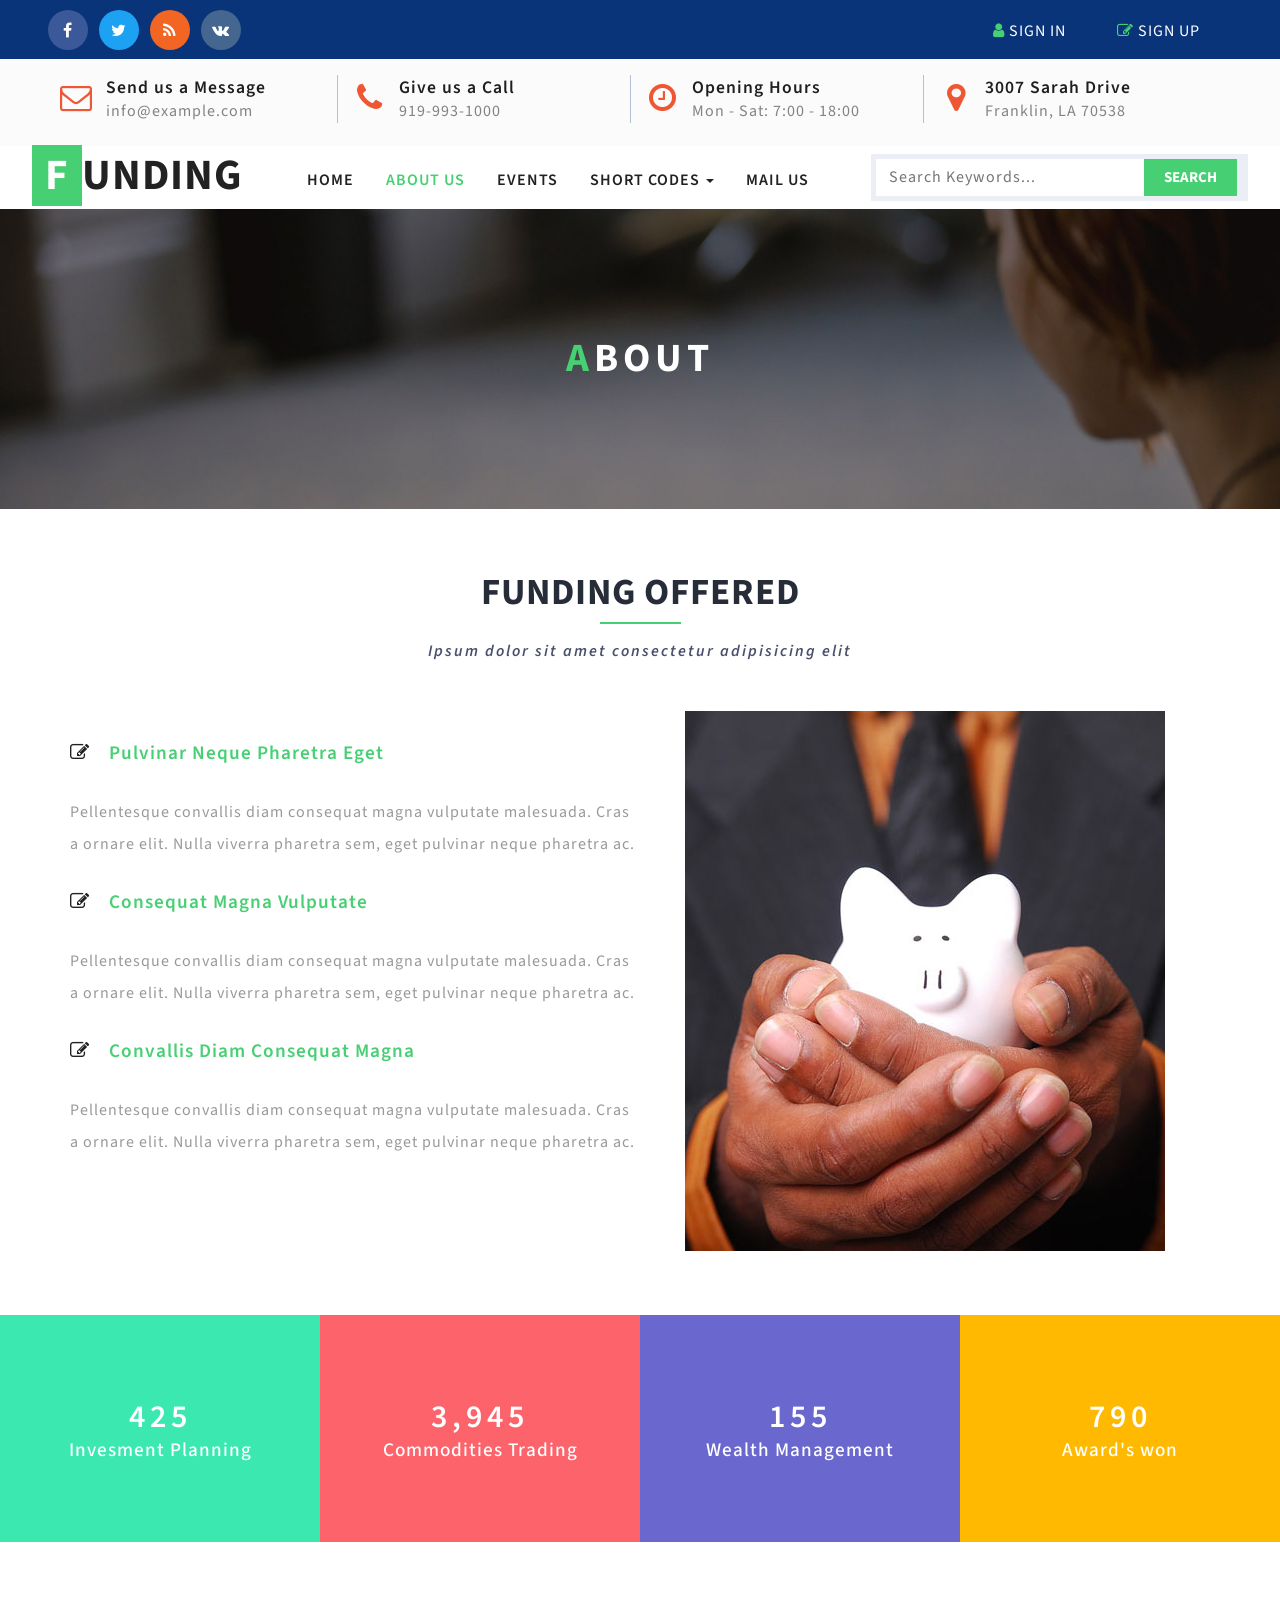
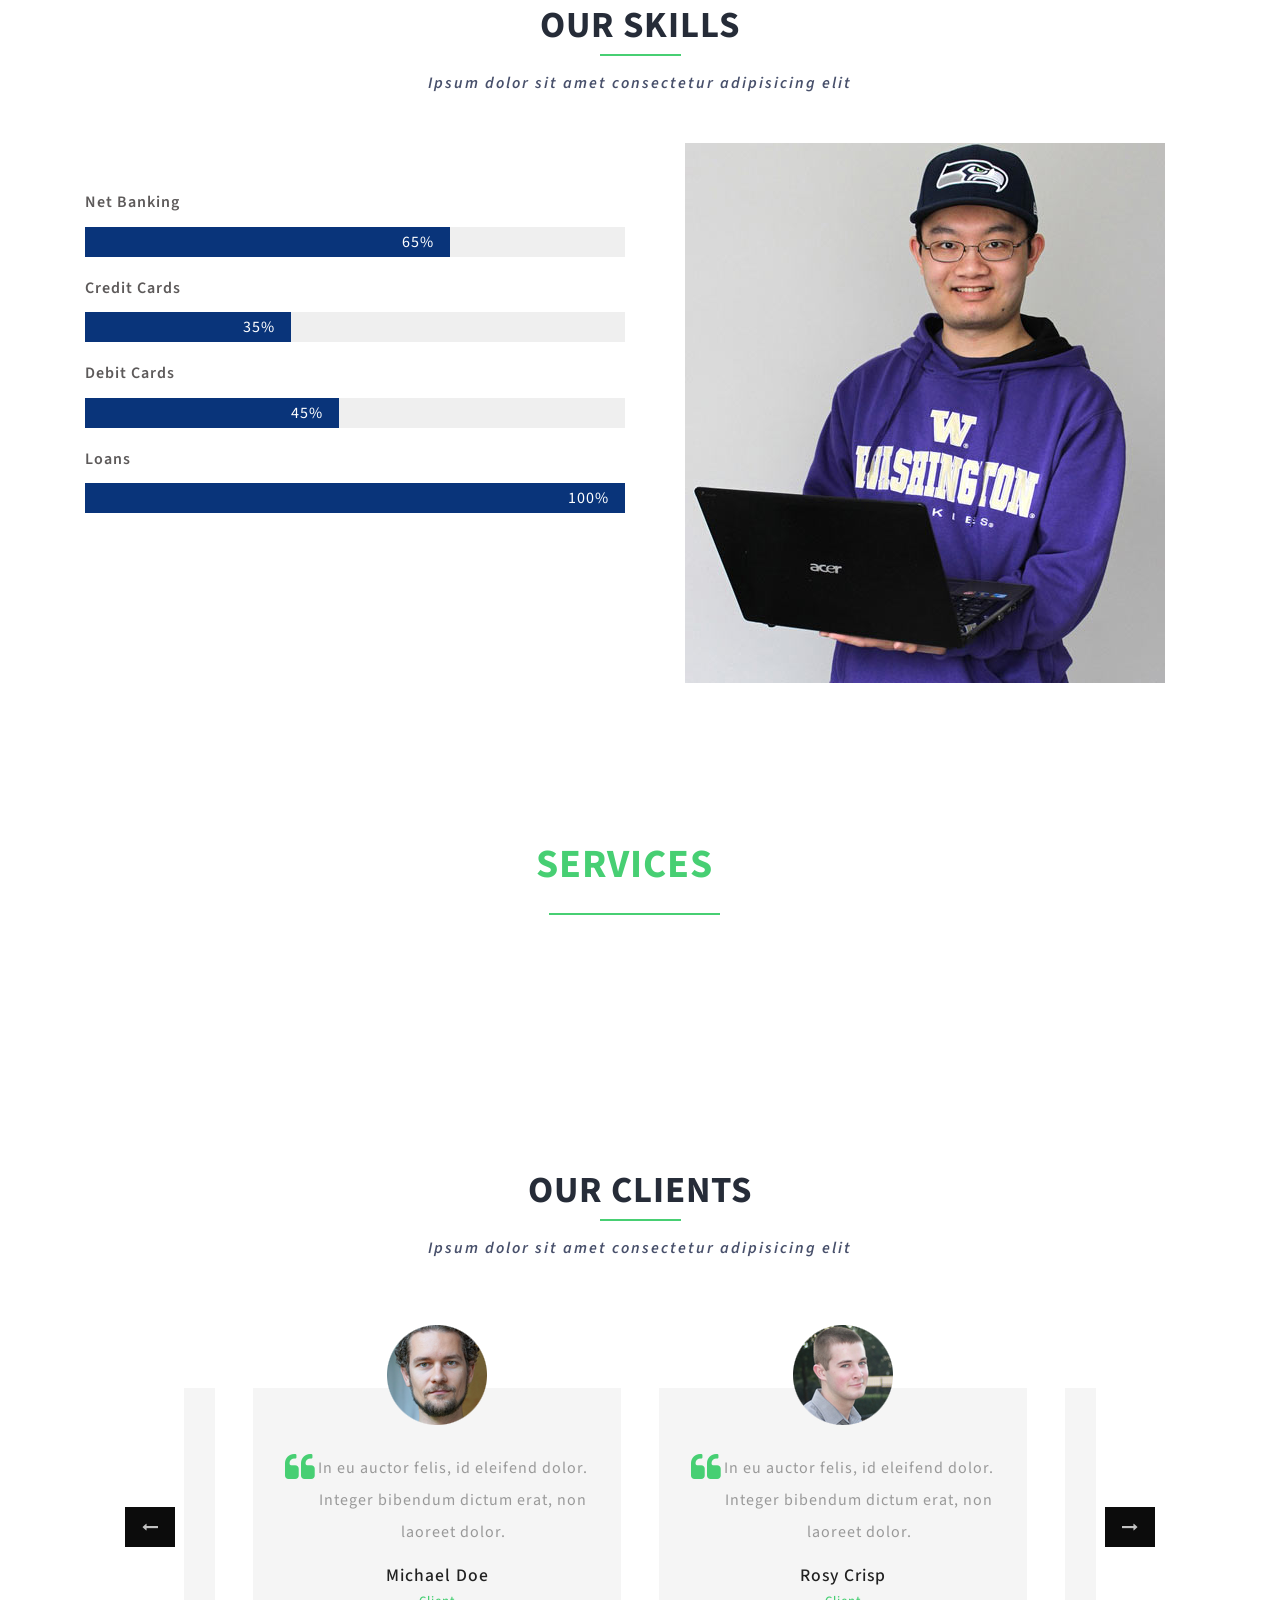
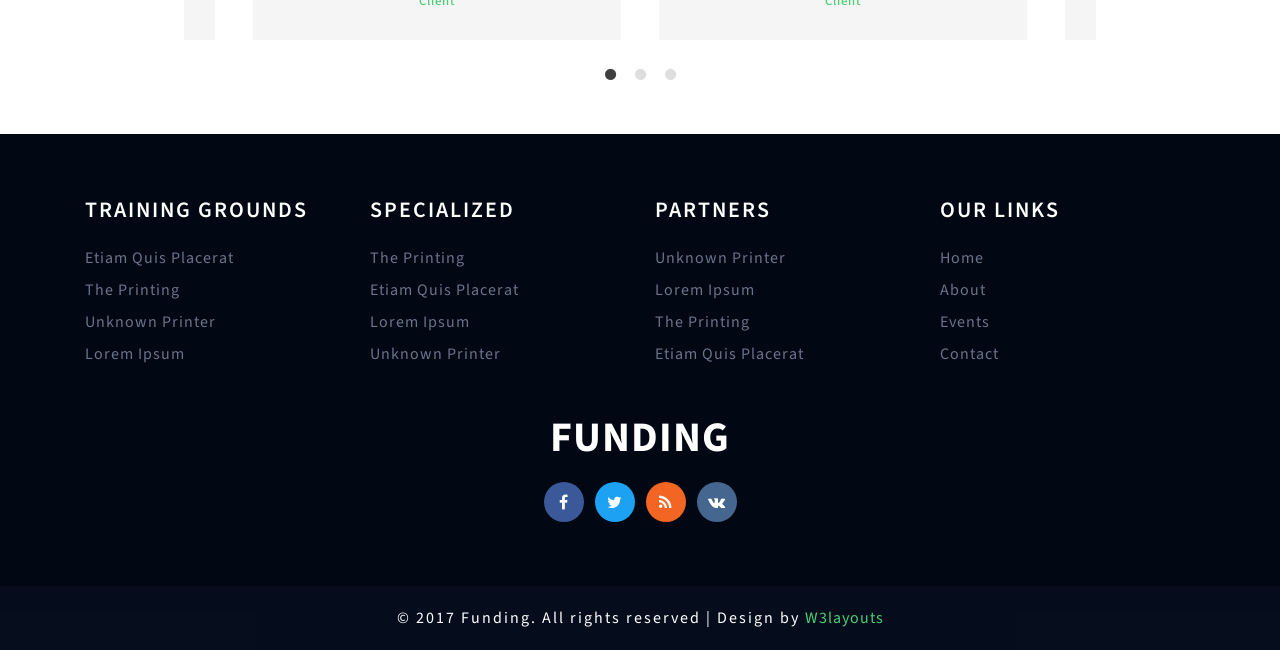
==== commit 90ec5b38: "Merge origin/master Conflicts: 	_menu_member.php 	admin_member_registration.php 	manager_recommond_m" ====
--- a/about.html
+++ b/about.html
@@ -1,8 +1,8 @@
 <!--
-author: W3layouts
-author URL: http://w3layouts.com
-License: Creative Commons Attribution 3.0 Unported
-License URL: http://creativecommons.org/licenses/by/3.0/
+author: Thisara
+ 
+  
+  
 -->
 <!DOCTYPE html>
 <html lang="en">
--- a/css/style.css
+++ b/css/style.css
@@ -1,8 +1,8 @@
 /*--
-Author: W3layouts
-Author URL: http://w3layouts.com
-License: Creative Commons Attribution 3.0 Unported
-License URL: http://creativecommons.org/licenses/by/3.0/
+author: Thisara
+ 
+  
+  
 --*/
 html, body{
     font-size: 100%;
